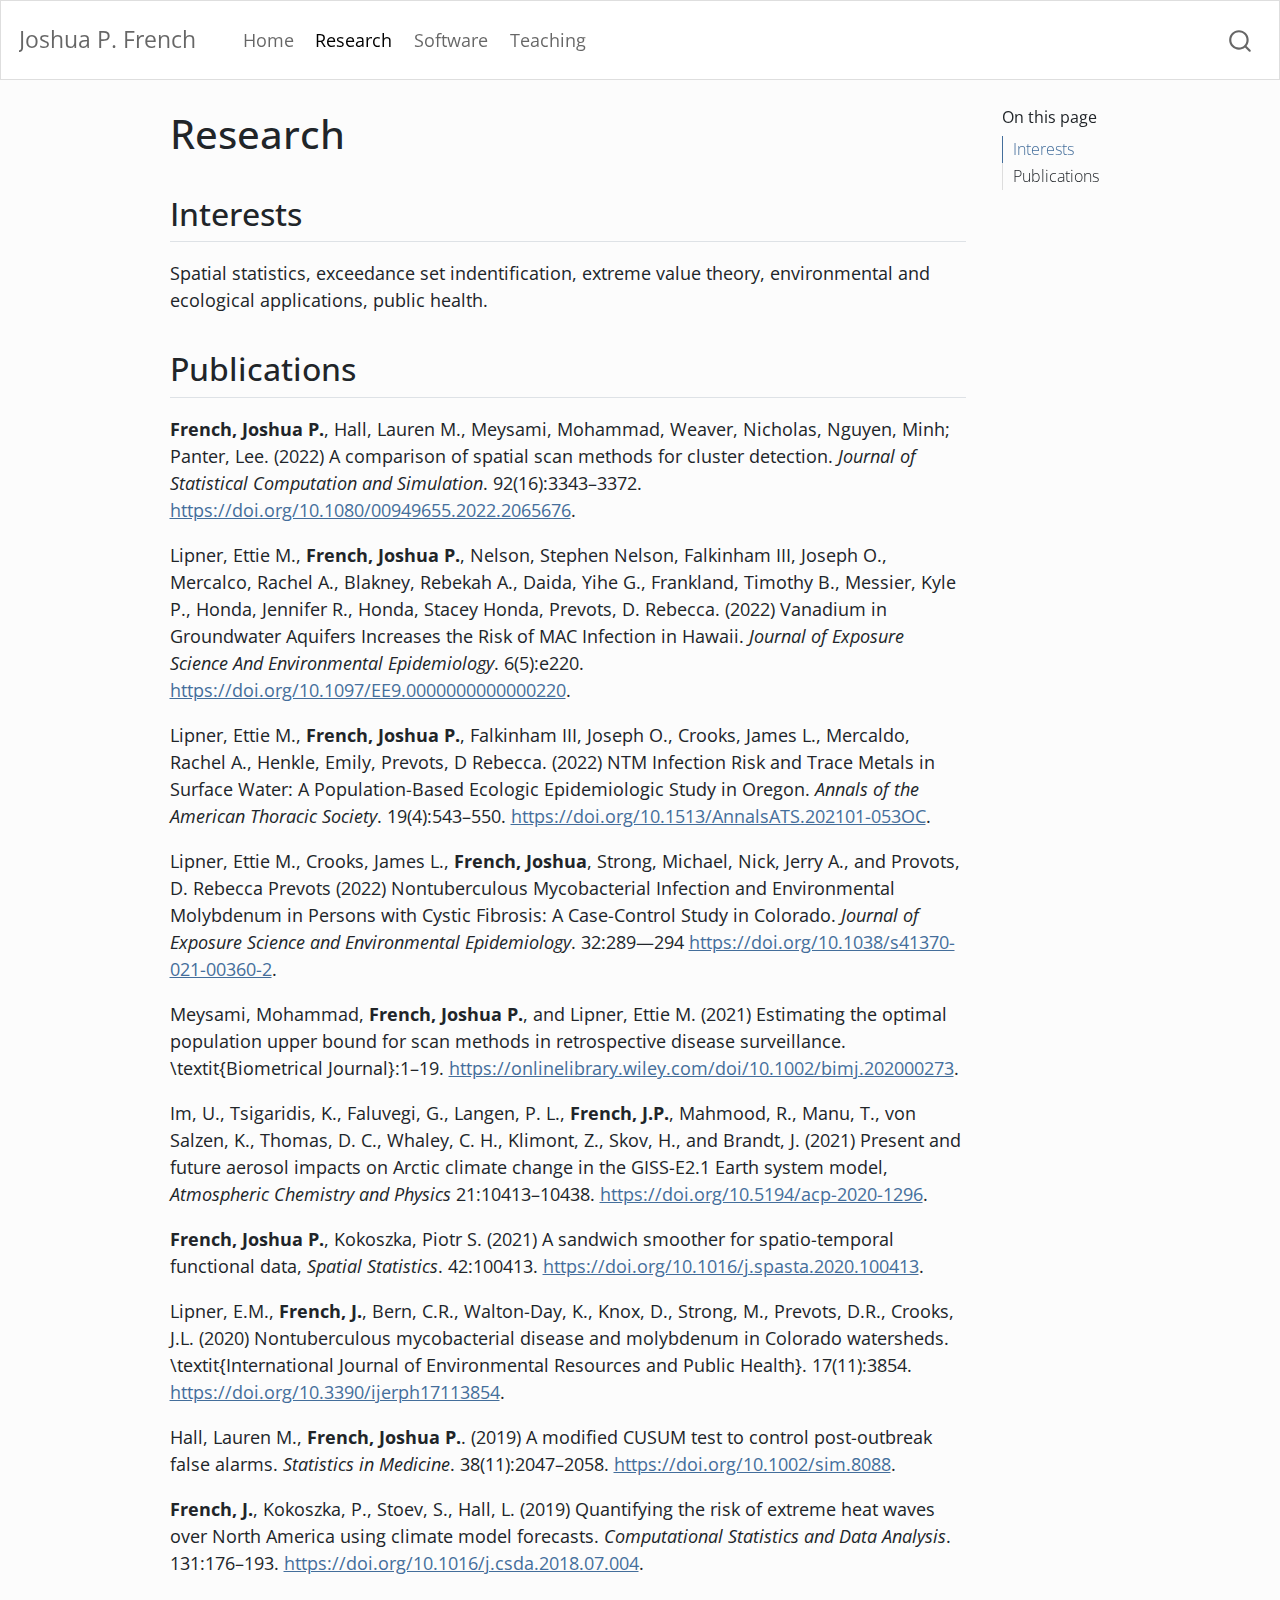
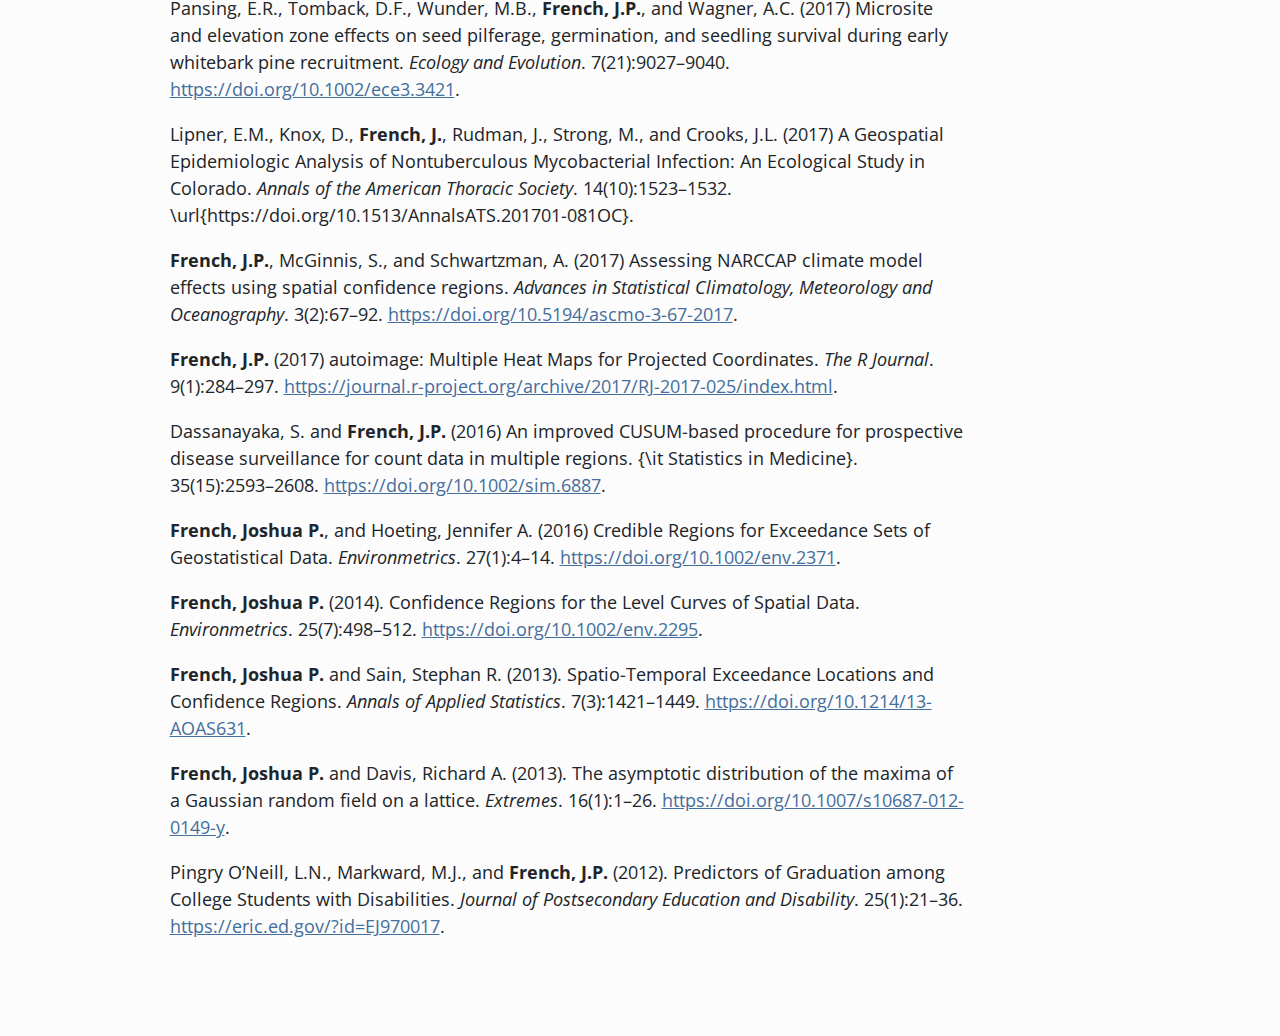
==== docs/research.html @ 57fa852e "Initial commit" ====
<!DOCTYPE html>
<html xmlns="http://www.w3.org/1999/xhtml" lang="en" xml:lang="en"><head>

<meta charset="utf-8">
<meta name="generator" content="quarto-1.1.189">

<meta name="viewport" content="width=device-width, initial-scale=1.0, user-scalable=yes">


<title>Joshua P. French - Research</title>
<style>
code{white-space: pre-wrap;}
span.smallcaps{font-variant: small-caps;}
div.columns{display: flex; gap: min(4vw, 1.5em);}
div.column{flex: auto; overflow-x: auto;}
div.hanging-indent{margin-left: 1.5em; text-indent: -1.5em;}
ul.task-list{list-style: none;}
ul.task-list li input[type="checkbox"] {
  width: 0.8em;
  margin: 0 0.8em 0.2em -1.6em;
  vertical-align: middle;
}
</style>


<script src="site_libs/quarto-nav/quarto-nav.js"></script>
<script src="site_libs/quarto-nav/headroom.min.js"></script>
<script src="site_libs/clipboard/clipboard.min.js"></script>
<script src="site_libs/quarto-search/autocomplete.umd.js"></script>
<script src="site_libs/quarto-search/fuse.min.js"></script>
<script src="site_libs/quarto-search/quarto-search.js"></script>
<meta name="quarto:offset" content="./">
<script src="site_libs/quarto-html/quarto.js"></script>
<script src="site_libs/quarto-html/popper.min.js"></script>
<script src="site_libs/quarto-html/tippy.umd.min.js"></script>
<script src="site_libs/quarto-html/anchor.min.js"></script>
<link href="site_libs/quarto-html/tippy.css" rel="stylesheet">
<link href="site_libs/quarto-html/quarto-syntax-highlighting.css" rel="stylesheet" id="quarto-text-highlighting-styles">
<script src="site_libs/bootstrap/bootstrap.min.js"></script>
<link href="site_libs/bootstrap/bootstrap-icons.css" rel="stylesheet">
<link href="site_libs/bootstrap/bootstrap.min.css" rel="stylesheet" id="quarto-bootstrap" data-mode="light">
<script id="quarto-search-options" type="application/json">{
  "location": "navbar",
  "copy-button": false,
  "collapse-after": 3,
  "panel-placement": "end",
  "type": "overlay",
  "limit": 20,
  "language": {
    "search-no-results-text": "No results",
    "search-matching-documents-text": "matching documents",
    "search-copy-link-title": "Copy link to search",
    "search-hide-matches-text": "Hide additional matches",
    "search-more-match-text": "more match in this document",
    "search-more-matches-text": "more matches in this document",
    "search-clear-button-title": "Clear",
    "search-detached-cancel-button-title": "Cancel",
    "search-submit-button-title": "Submit"
  }
}</script>


<link rel="stylesheet" href="styles.css">
</head>

<body class="nav-fixed">

<div id="quarto-search-results"></div>
  <header id="quarto-header" class="headroom fixed-top">
    <nav class="navbar navbar-expand-lg navbar-dark ">
      <div class="navbar-container container-fluid">
      <div class="navbar-brand-container">
    <a class="navbar-brand" href="./index.html">
    <span class="navbar-title">Joshua P. French</span>
    </a>
  </div>
          <button class="navbar-toggler" type="button" data-bs-toggle="collapse" data-bs-target="#navbarCollapse" aria-controls="navbarCollapse" aria-expanded="false" aria-label="Toggle navigation" onclick="if (window.quartoToggleHeadroom) { window.quartoToggleHeadroom(); }">
  <span class="navbar-toggler-icon"></span>
</button>
          <div class="collapse navbar-collapse" id="navbarCollapse">
            <ul class="navbar-nav navbar-nav-scroll me-auto">
  <li class="nav-item">
    <a class="nav-link" href="./index.html">Home</a>
  </li>  
  <li class="nav-item">
    <a class="nav-link active" href="./research.html" aria-current="page">Research</a>
  </li>  
  <li class="nav-item">
    <a class="nav-link" href="./software.html">Software</a>
  </li>  
  <li class="nav-item">
    <a class="nav-link" href="./teaching.html">Teaching</a>
  </li>  
</ul>
              <div id="quarto-search" class="" title="Search"></div>
          </div> <!-- /navcollapse -->
      </div> <!-- /container-fluid -->
    </nav>
</header>
<!-- content -->
<div id="quarto-content" class="quarto-container page-columns page-rows-contents page-layout-article page-navbar">
<!-- sidebar -->
<!-- margin-sidebar -->
    <div id="quarto-margin-sidebar" class="sidebar margin-sidebar">
        <nav id="TOC" role="doc-toc" class="toc-active">
    <h2 id="toc-title">On this page</h2>
   
  <ul>
  <li><a href="#interests" id="toc-interests" class="nav-link active" data-scroll-target="#interests">Interests</a></li>
  <li><a href="#publications" id="toc-publications" class="nav-link" data-scroll-target="#publications">Publications</a></li>
  </ul>
</nav>
    </div>
<!-- main -->
<main class="content" id="quarto-document-content">

<header id="title-block-header" class="quarto-title-block default">
<div class="quarto-title">
<h1 class="title">Research</h1>
</div>



<div class="quarto-title-meta">

    
    
  </div>
  

</header>

<section id="interests" class="level2">
<h2 class="anchored" data-anchor-id="interests">Interests</h2>
<p>Spatial statistics, exceedance set indentification, extreme value theory, environmental and ecological applications, public health.</p>
</section>
<section id="publications" class="level2">
<h2 class="anchored" data-anchor-id="publications">Publications</h2>
<p><strong>French, Joshua P.</strong>, Hall, Lauren M., Meysami, Mohammad, Weaver, Nicholas, Nguyen, Minh; Panter, Lee. (2022) A comparison of spatial scan methods for cluster detection. <em>Journal of Statistical Computation and Simulation</em>. 92(16):3343–3372. <a href="https://doi.org/10.1080/00949655.2022.2065676">https://doi.org/10.1080/00949655.2022.2065676</a>.</p>
<p>Lipner, Ettie M., <strong>French, Joshua P.</strong>, Nelson, Stephen Nelson, Falkinham III, Joseph O., Mercalco, Rachel A., Blakney, Rebekah A., Daida, Yihe G., Frankland, Timothy B., Messier, Kyle P., Honda, Jennifer R., Honda, Stacey Honda, Prevots, D. Rebecca. (2022) Vanadium in Groundwater Aquifers Increases the Risk of MAC Infection in Hawaii. <em>Journal of Exposure Science And Environmental Epidemiology</em>. 6(5):e220. <a href="https://doi.org/10.1097/EE9.0000000000000220">https://doi.org/10.1097/EE9.0000000000000220</a>.</p>
<p>Lipner, Ettie M., <strong>French, Joshua P.</strong>, Falkinham III, Joseph O., Crooks, James L., Mercaldo, Rachel A., Henkle, Emily, Prevots, D Rebecca. (2022) NTM Infection Risk and Trace Metals in Surface Water: A Population-Based Ecologic Epidemiologic Study in Oregon. <em>Annals of the American Thoracic Society</em>. 19(4):543–550. <a href="https://doi.org/10.1513/AnnalsATS.202101-053OC">https://doi.org/10.1513/AnnalsATS.202101-053OC</a>.</p>
<p>Lipner, Ettie M., Crooks, James L., <strong>French, Joshua</strong>, Strong, Michael, Nick, Jerry A., and Provots, D. Rebecca Prevots (2022) Nontuberculous Mycobacterial Infection and Environmental Molybdenum in Persons with Cystic Fibrosis: A Case-Control Study in Colorado. <em>Journal of Exposure Science and Environmental Epidemiology</em>. 32:289—294 <a href="https://doi.org/10.1038/s41370-021-00360-2">https://doi.org/10.1038/s41370-021-00360-2</a>.</p>
<p>Meysami, Mohammad, <strong>French, Joshua P.</strong>, and Lipner, Ettie M. (2021) Estimating the optimal population upper bound for scan methods in retrospective disease surveillance. \textit{Biometrical Journal}:1–19. <a href="https://onlinelibrary.wiley.com/doi/10.1002/bimj.202000273">https://onlinelibrary.wiley.com/doi/10.1002/bimj.202000273</a>.</p>
<p>Im, U., Tsigaridis, K., Faluvegi, G., Langen, P. L., <strong>French, J.P.</strong>, Mahmood, R., Manu, T., von Salzen, K., Thomas, D. C., Whaley, C. H., Klimont, Z., Skov, H., and Brandt, J. (2021) Present and future aerosol impacts on Arctic climate change in the GISS-E2.1 Earth system model, <em>Atmospheric Chemistry and Physics</em> 21:10413–10438. <a href="https://doi.org/10.5194/acp-2020-1296">https://doi.org/10.5194/acp-2020-1296</a>.</p>
<p><strong>French, Joshua P.</strong>, Kokoszka, Piotr S. (2021) A sandwich smoother for spatio-temporal functional data, <em>Spatial Statistics</em>. 42:100413. <a href="https://doi.org/10.1016/j.spasta.2020.100413">https://doi.org/10.1016/j.spasta.2020.100413</a>.</p>
<p>Lipner, E.M., <strong>French, J.</strong>, Bern, C.R., Walton-Day, K., Knox, D., Strong, M., Prevots, D.R., Crooks, J.L. (2020) Nontuberculous mycobacterial disease and molybdenum in Colorado watersheds. \textit{International Journal of Environmental Resources and Public Health}. 17(11):3854. <a href="https://doi.org/10.3390/ijerph17113854">https://doi.org/10.3390/ijerph17113854</a>.</p>
<p>Hall, Lauren M., <strong>French, Joshua P.</strong>. (2019) A modified CUSUM test to control post-outbreak false alarms. <em>Statistics in Medicine</em>. 38(11):2047–2058. <a href="https://doi.org/10.1002/sim.8088">https://doi.org/10.1002/sim.8088</a>.</p>
<p><strong>French, J.</strong>, Kokoszka, P., Stoev, S., Hall, L. (2019) Quantifying the risk of extreme heat waves over North America using climate model forecasts. <em>Computational Statistics and Data Analysis</em>. 131:176–193. <a href="https://doi.org/10.1016/j.csda.2018.07.004">https://doi.org/10.1016/j.csda.2018.07.004</a>.</p>
<p>Pansing, E.R., Tomback, D.F., Wunder, M.B., <strong>French, J.P.</strong>, and Wagner, A.C. (2017) Microsite and elevation zone effects on seed pilferage, germination, and seedling survival during early whitebark pine recruitment. <em>Ecology and Evolution</em>. 7(21):9027–9040. <a href="https://doi.org/10.1002/ece3.3421">https://doi.org/10.1002/ece3.3421</a>.</p>
<p>Lipner, E.M., Knox, D., <strong>French, J.</strong>, Rudman, J., Strong, M., and Crooks, J.L. (2017) A Geospatial Epidemiologic Analysis of Nontuberculous Mycobacterial Infection: An Ecological Study in Colorado. <em>Annals of the American Thoracic Society</em>. 14(10):1523–1532. \url{https://doi.org/10.1513/AnnalsATS.201701-081OC}.</p>
<p><strong>French, J.P.</strong>, McGinnis, S., and Schwartzman, A. (2017) Assessing NARCCAP climate model effects using spatial confidence regions. <em>Advances in Statistical Climatology, Meteorology and Oceanography</em>. 3(2):67–92. <a href="https://doi.org/10.5194/ascmo-3-67-2017">https://doi.org/10.5194/ascmo-3-67-2017</a>.</p>
<p><strong>French, J.P.</strong> (2017) autoimage: Multiple Heat Maps for Projected Coordinates. <em>The R Journal</em>. 9(1):284–297. <a href="https://journal.r-project.org/archive/2017/RJ-2017-025/index.html">https://journal.r-project.org/archive/2017/RJ-2017-025/index.html</a>.</p>
<p>Dassanayaka, S. and <strong>French, J.P.</strong> (2016) An improved CUSUM-based procedure for prospective disease surveillance for count data in multiple regions. {\it Statistics in Medicine}. 35(15):2593–2608. <a href="https://doi.org/10.1002/sim.6887">https://doi.org/10.1002/sim.6887</a>.</p>
<p><strong>French, Joshua P.</strong>, and Hoeting, Jennifer A. (2016) Credible Regions for Exceedance Sets of Geostatistical Data. <em>Environmetrics</em>. 27(1):4–14. <a href="https://doi.org/10.1002/env.2371">https://doi.org/10.1002/env.2371</a>.</p>
<p><strong>French, Joshua P.</strong> (2014). Confidence Regions for the Level Curves of Spatial Data. <em>Environmetrics</em>. 25(7):498–512. <a href="https://doi.org/10.1002/env.2295">https://doi.org/10.1002/env.2295</a>.</p>
<p><strong>French, Joshua P.</strong> and Sain, Stephan R. (2013). Spatio-Temporal Exceedance Locations and Confidence Regions. <em>Annals of Applied Statistics</em>. 7(3):1421–1449. <a href="https://doi.org/10.1214/13-AOAS631">https://doi.org/10.1214/13-AOAS631</a>.</p>
<p><strong>French, Joshua P.</strong> and Davis, Richard A. (2013). The asymptotic distribution of the maxima of a Gaussian random field on a lattice. <em>Extremes</em>. 16(1):1–26. <a href="https://doi.org/10.1007/s10687-012-0149-y">https://doi.org/10.1007/s10687-012-0149-y</a>.</p>
<p>Pingry O’Neill, L.N., Markward, M.J., and <strong>French, J.P.</strong> (2012). Predictors of Graduation among College Students with Disabilities. <em>Journal of Postsecondary Education and Disability</em>. 25(1):21–36. <a href="https://eric.ed.gov/?id=EJ970017">https://eric.ed.gov/?id=EJ970017</a>.</p>


</section>

</main> <!-- /main -->
<script id="quarto-html-after-body" type="application/javascript">
window.document.addEventListener("DOMContentLoaded", function (event) {
  const toggleBodyColorMode = (bsSheetEl) => {
    const mode = bsSheetEl.getAttribute("data-mode");
    const bodyEl = window.document.querySelector("body");
    if (mode === "dark") {
      bodyEl.classList.add("quarto-dark");
      bodyEl.classList.remove("quarto-light");
    } else {
      bodyEl.classList.add("quarto-light");
      bodyEl.classList.remove("quarto-dark");
    }
  }
  const toggleBodyColorPrimary = () => {
    const bsSheetEl = window.document.querySelector("link#quarto-bootstrap");
    if (bsSheetEl) {
      toggleBodyColorMode(bsSheetEl);
    }
  }
  toggleBodyColorPrimary();  
  const icon = "";
  const anchorJS = new window.AnchorJS();
  anchorJS.options = {
    placement: 'right',
    icon: icon
  };
  anchorJS.add('.anchored');
  const clipboard = new window.ClipboardJS('.code-copy-button', {
    target: function(trigger) {
      return trigger.previousElementSibling;
    }
  });
  clipboard.on('success', function(e) {
    // button target
    const button = e.trigger;
    // don't keep focus
    button.blur();
    // flash "checked"
    button.classList.add('code-copy-button-checked');
    var currentTitle = button.getAttribute("title");
    button.setAttribute("title", "Copied!");
    setTimeout(function() {
      button.setAttribute("title", currentTitle);
      button.classList.remove('code-copy-button-checked');
    }, 1000);
    // clear code selection
    e.clearSelection();
  });
  function tippyHover(el, contentFn) {
    const config = {
      allowHTML: true,
      content: contentFn,
      maxWidth: 500,
      delay: 100,
      arrow: false,
      appendTo: function(el) {
          return el.parentElement;
      },
      interactive: true,
      interactiveBorder: 10,
      theme: 'quarto',
      placement: 'bottom-start'
    };
    window.tippy(el, config); 
  }
  const noterefs = window.document.querySelectorAll('a[role="doc-noteref"]');
  for (var i=0; i<noterefs.length; i++) {
    const ref = noterefs[i];
    tippyHover(ref, function() {
      // use id or data attribute instead here
      let href = ref.getAttribute('data-footnote-href') || ref.getAttribute('href');
      try { href = new URL(href).hash; } catch {}
      const id = href.replace(/^#\/?/, "");
      const note = window.document.getElementById(id);
      return note.innerHTML;
    });
  }
  var bibliorefs = window.document.querySelectorAll('a[role="doc-biblioref"]');
  for (var i=0; i<bibliorefs.length; i++) {
    const ref = bibliorefs[i];
    const cites = ref.parentNode.getAttribute('data-cites').split(' ');
    tippyHover(ref, function() {
      var popup = window.document.createElement('div');
      cites.forEach(function(cite) {
        var citeDiv = window.document.createElement('div');
        citeDiv.classList.add('hanging-indent');
        citeDiv.classList.add('csl-entry');
        var biblioDiv = window.document.getElementById('ref-' + cite);
        if (biblioDiv) {
          citeDiv.innerHTML = biblioDiv.innerHTML;
        }
        popup.appendChild(citeDiv);
      });
      return popup.innerHTML;
    });
  }
});
</script>
</div> <!-- /content -->



</body></html>
---- docs/site_libs/quarto-html/tippy.css ----
.tippy-box[data-animation=fade][data-state=hidden]{opacity:0}[data-tippy-root]{max-width:calc(100vw - 10px)}.tippy-box{position:relative;background-color:#333;color:#fff;border-radius:4px;font-size:14px;line-height:1.4;white-space:normal;outline:0;transition-property:transform,visibility,opacity}.tippy-box[data-placement^=top]>.tippy-arrow{bottom:0}.tippy-box[data-placement^=top]>.tippy-arrow:before{bottom:-7px;left:0;border-width:8px 8px 0;border-top-color:initial;transform-origin:center top}.tippy-box[data-placement^=bottom]>.tippy-arrow{top:0}.tippy-box[data-placement^=bottom]>.tippy-arrow:before{top:-7px;left:0;border-width:0 8px 8px;border-bottom-color:initial;transform-origin:center bottom}.tippy-box[data-placement^=left]>.tippy-arrow{right:0}.tippy-box[data-placement^=left]>.tippy-arrow:before{border-width:8px 0 8px 8px;border-left-color:initial;right:-7px;transform-origin:center left}.tippy-box[data-placement^=right]>.tippy-arrow{left:0}.tippy-box[data-placement^=right]>.tippy-arrow:before{left:-7px;border-width:8px 8px 8px 0;border-right-color:initial;transform-origin:center right}.tippy-box[data-inertia][data-state=visible]{transition-timing-function:cubic-bezier(.54,1.5,.38,1.11)}.tippy-arrow{width:16px;height:16px;color:#333}.tippy-arrow:before{content:"";position:absolute;border-color:transparent;border-style:solid}.tippy-content{position:relative;padding:5px 9px;z-index:1}
---- docs/site_libs/quarto-html/quarto-syntax-highlighting.css ----
/* quarto syntax highlight colors */
:root {
  --quarto-hl-ot-color: #003B4F;
  --quarto-hl-at-color: #657422;
  --quarto-hl-ss-color: #20794D;
  --quarto-hl-an-color: #5E5E5E;
  --quarto-hl-fu-color: #4758AB;
  --quarto-hl-st-color: #20794D;
  --quarto-hl-cf-color: #003B4F;
  --quarto-hl-op-color: #5E5E5E;
  --quarto-hl-er-color: #AD0000;
  --quarto-hl-bn-color: #AD0000;
  --quarto-hl-al-color: #AD0000;
  --quarto-hl-va-color: #111111;
  --quarto-hl-bu-color: inherit;
  --quarto-hl-ex-color: inherit;
  --quarto-hl-pp-color: #AD0000;
  --quarto-hl-in-color: #5E5E5E;
  --quarto-hl-vs-color: #20794D;
  --quarto-hl-wa-color: #5E5E5E;
  --quarto-hl-do-color: #5E5E5E;
  --quarto-hl-im-color: #00769E;
  --quarto-hl-ch-color: #20794D;
  --quarto-hl-dt-color: #AD0000;
  --quarto-hl-fl-color: #AD0000;
  --quarto-hl-co-color: #5E5E5E;
  --quarto-hl-cv-color: #5E5E5E;
  --quarto-hl-cn-color: #8f5902;
  --quarto-hl-sc-color: #5E5E5E;
  --quarto-hl-dv-color: #AD0000;
  --quarto-hl-kw-color: #003B4F;
}

/* other quarto variables */
:root {
  --quarto-font-monospace: SFMono-Regular, Menlo, Monaco, Consolas, "Liberation Mono", "Courier New", monospace;
}

pre > code.sourceCode > span {
  color: #003B4F;
}

code span {
  color: #003B4F;
}

code.sourceCode > span {
  color: #003B4F;
}

div.sourceCode,
div.sourceCode pre.sourceCode {
  color: #003B4F;
}

code span.ot {
  color: #003B4F;
}

code span.at {
  color: #657422;
}

code span.ss {
  color: #20794D;
}

code span.an {
  color: #5E5E5E;
}

code span.fu {
  color: #4758AB;
}

code span.st {
  color: #20794D;
}

code span.cf {
  color: #003B4F;
}

code span.op {
  color: #5E5E5E;
}

code span.er {
  color: #AD0000;
}

code span.bn {
  color: #AD0000;
}

code span.al {
  color: #AD0000;
}

code span.va {
  color: #111111;
}

code span.pp {
  color: #AD0000;
}

code span.in {
  color: #5E5E5E;
}

code span.vs {
  color: #20794D;
}

code span.wa {
  color: #5E5E5E;
  font-style: italic;
}

code span.do {
  color: #5E5E5E;
  font-style: italic;
}

code span.im {
  color: #00769E;
}

code span.ch {
  color: #20794D;
}

code span.dt {
  color: #AD0000;
}

code span.fl {
  color: #AD0000;
}

code span.co {
  color: #5E5E5E;
}

code span.cv {
  color: #5E5E5E;
  font-style: italic;
}

code span.cn {
  color: #8f5902;
}

code span.sc {
  color: #5E5E5E;
}

code span.dv {
  color: #AD0000;
}

code span.kw {
  color: #003B4F;
}

.prevent-inlining {
  content: "</";
}

/*# sourceMappingURL=debc5d5d77c3f9108843748ff7464032.css.map */
---- docs/styles.css ----
/* css styles */
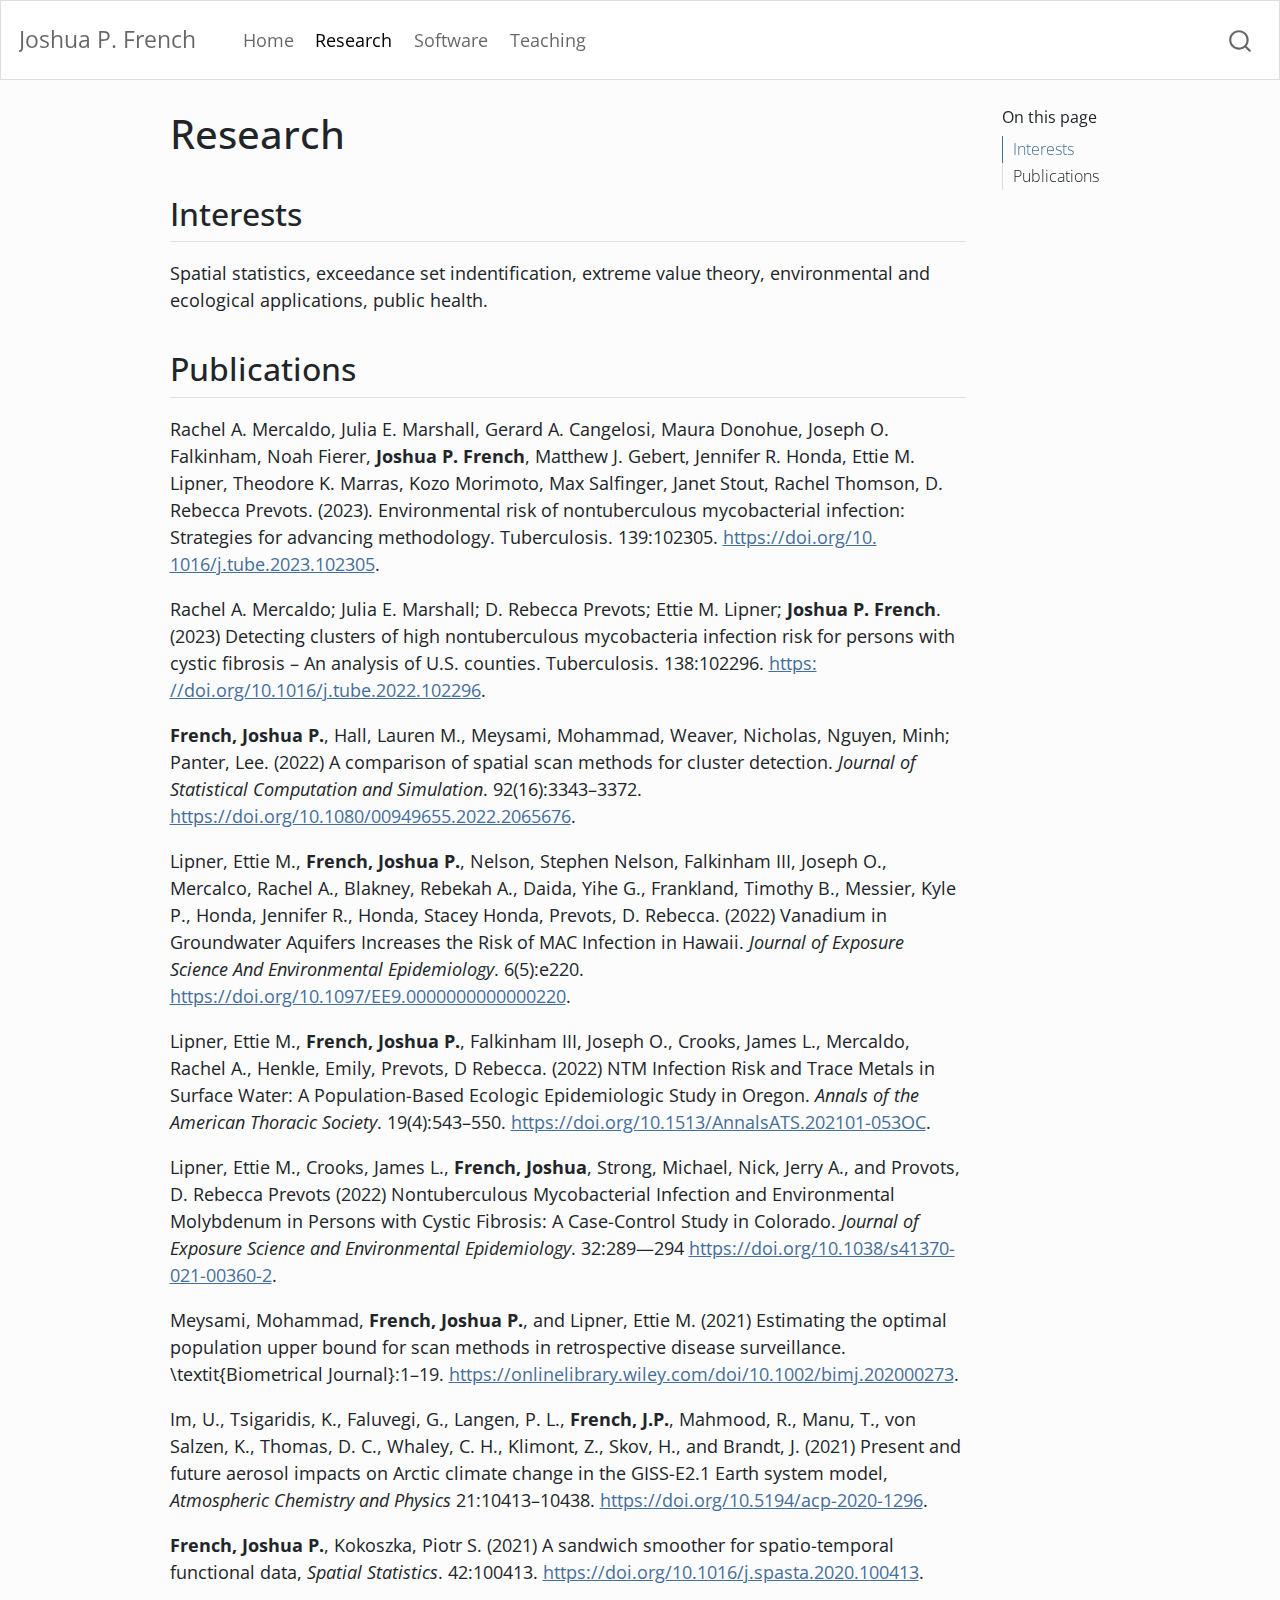
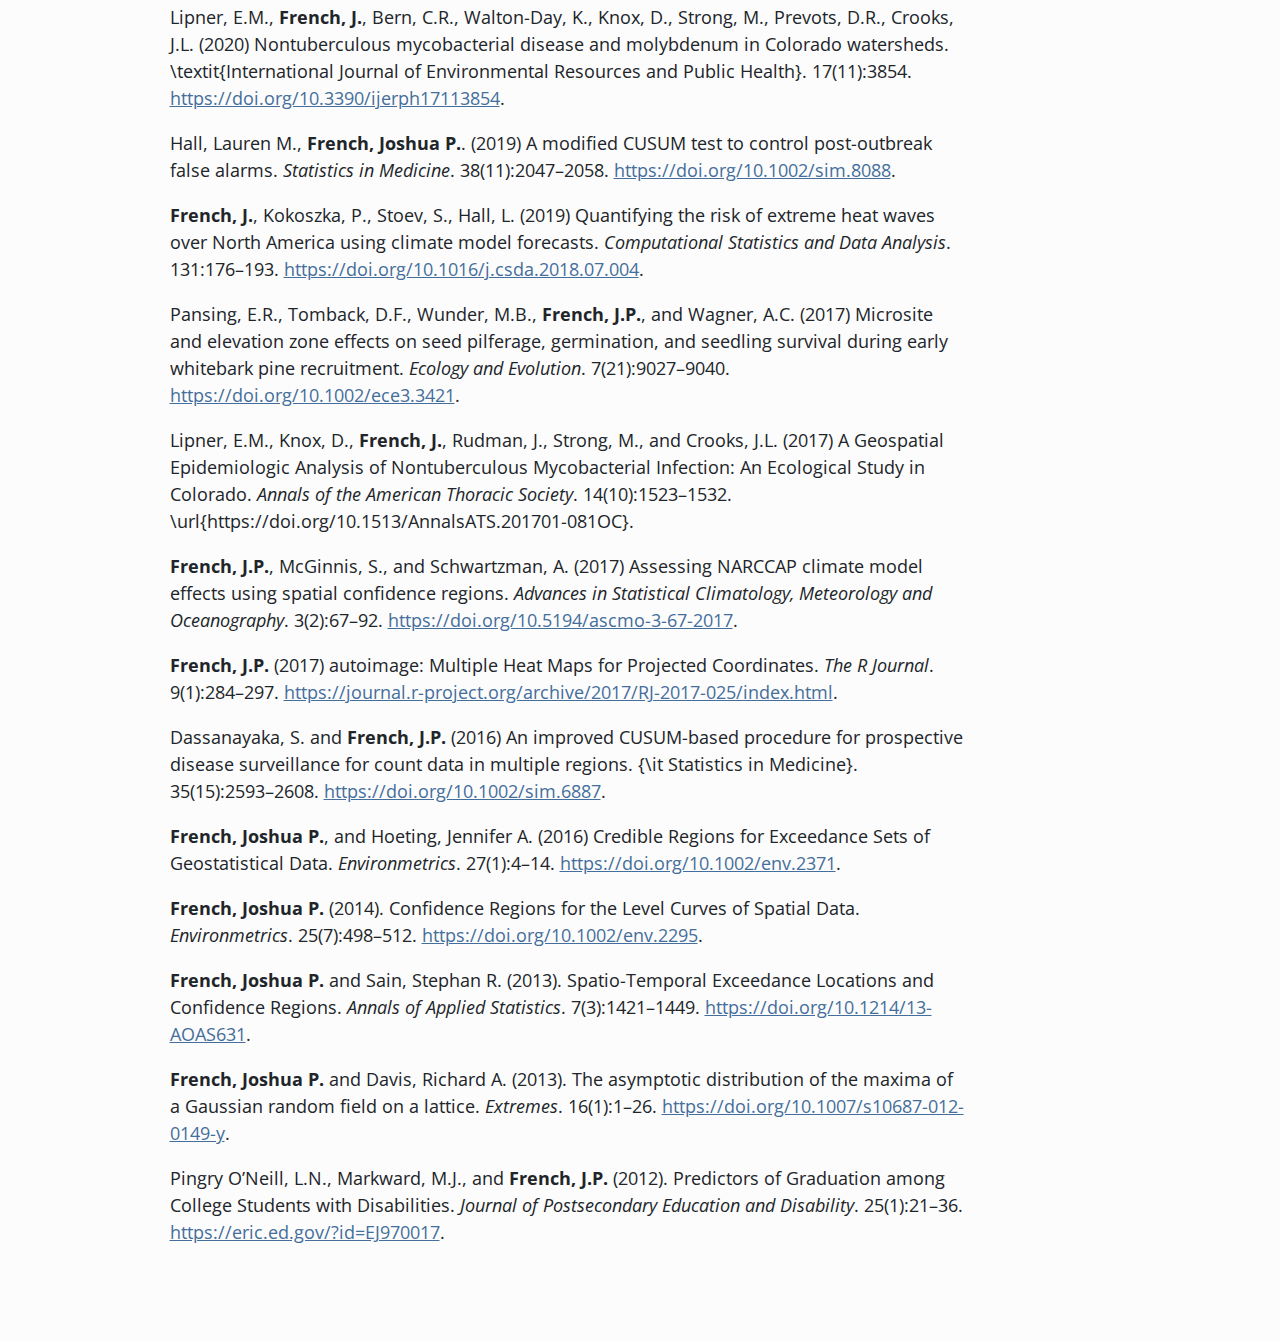
==== commit 3242727e: "Update website." ====
--- a/docs/research.html
+++ b/docs/research.html
@@ -2,7 +2,7 @@
 <html xmlns="http://www.w3.org/1999/xhtml" lang="en" xml:lang="en"><head>
 
 <meta charset="utf-8">
-<meta name="generator" content="quarto-1.1.189">
+<meta name="generator" content="quarto-1.2.269">
 
 <meta name="viewport" content="width=device-width, initial-scale=1.0, user-scalable=yes">
 
@@ -80,16 +80,20 @@
           <div class="collapse navbar-collapse" id="navbarCollapse">
             <ul class="navbar-nav navbar-nav-scroll me-auto">
   <li class="nav-item">
-    <a class="nav-link" href="./index.html">Home</a>
+    <a class="nav-link" href="./index.html">
+ <span class="menu-text">Home</span></a>
   </li>  
   <li class="nav-item">
-    <a class="nav-link active" href="./research.html" aria-current="page">Research</a>
+    <a class="nav-link active" href="./research.html" aria-current="page">
+ <span class="menu-text">Research</span></a>
   </li>  
   <li class="nav-item">
-    <a class="nav-link" href="./software.html">Software</a>
+    <a class="nav-link" href="./software.html">
+ <span class="menu-text">Software</span></a>
   </li>  
   <li class="nav-item">
-    <a class="nav-link" href="./teaching.html">Teaching</a>
+    <a class="nav-link" href="./teaching.html">
+ <span class="menu-text">Teaching</span></a>
   </li>  
 </ul>
               <div id="quarto-search" class="" title="Search"></div>
@@ -124,6 +128,7 @@
 <div class="quarto-title-meta">
 
     
+  
     
   </div>
   
@@ -136,6 +141,8 @@
 </section>
 <section id="publications" class="level2">
 <h2 class="anchored" data-anchor-id="publications">Publications</h2>
+<p>Rachel A. Mercaldo, Julia E. Marshall, Gerard A. Cangelosi, Maura Donohue, Joseph O. Falkinham, Noah Fierer, <strong>Joshua P. French</strong>, Matthew J. Gebert, Jennifer R. Honda, Ettie M. Lipner, Theodore K. Marras, Kozo Morimoto, Max Salfinger, Janet Stout, Rachel Thomson, D. Rebecca Prevots. (2023). Environmental risk of nontuberculous mycobacterial infection: Strategies for advancing methodology. Tuberculosis. 139:102305. <a href="https://doi.org/10.%201016/j.tube.2023.102305">https://doi.org/10. 1016/j.tube.2023.102305</a>.</p>
+<p>Rachel A. Mercaldo; Julia E. Marshall; D. Rebecca Prevots; Ettie M. Lipner; <strong>Joshua P. French</strong>. (2023) Detecting clusters of high nontuberculous mycobacteria infection risk for persons with cystic fibrosis – An analysis of U.S. counties. Tuberculosis. 138:102296. <a href="https:%20//doi.org/10.1016/j.tube.2022.102296">https: //doi.org/10.1016/j.tube.2022.102296</a>.</p>
 <p><strong>French, Joshua P.</strong>, Hall, Lauren M., Meysami, Mohammad, Weaver, Nicholas, Nguyen, Minh; Panter, Lee. (2022) A comparison of spatial scan methods for cluster detection. <em>Journal of Statistical Computation and Simulation</em>. 92(16):3343–3372. <a href="https://doi.org/10.1080/00949655.2022.2065676">https://doi.org/10.1080/00949655.2022.2065676</a>.</p>
 <p>Lipner, Ettie M., <strong>French, Joshua P.</strong>, Nelson, Stephen Nelson, Falkinham III, Joseph O., Mercalco, Rachel A., Blakney, Rebekah A., Daida, Yihe G., Frankland, Timothy B., Messier, Kyle P., Honda, Jennifer R., Honda, Stacey Honda, Prevots, D. Rebecca. (2022) Vanadium in Groundwater Aquifers Increases the Risk of MAC Infection in Hawaii. <em>Journal of Exposure Science And Environmental Epidemiology</em>. 6(5):e220. <a href="https://doi.org/10.1097/EE9.0000000000000220">https://doi.org/10.1097/EE9.0000000000000220</a>.</p>
 <p>Lipner, Ettie M., <strong>French, Joshua P.</strong>, Falkinham III, Joseph O., Crooks, James L., Mercaldo, Rachel A., Henkle, Emily, Prevots, D Rebecca. (2022) NTM Infection Risk and Trace Metals in Surface Water: A Population-Based Ecologic Epidemiologic Study in Oregon. <em>Annals of the American Thoracic Society</em>. 19(4):543–550. <a href="https://doi.org/10.1513/AnnalsATS.202101-053OC">https://doi.org/10.1513/AnnalsATS.202101-053OC</a>.</p>
@@ -202,7 +209,24 @@
     button.classList.add('code-copy-button-checked');
     var currentTitle = button.getAttribute("title");
     button.setAttribute("title", "Copied!");
+    let tooltip;
+    if (window.bootstrap) {
+      button.setAttribute("data-bs-toggle", "tooltip");
+      button.setAttribute("data-bs-placement", "left");
+      button.setAttribute("data-bs-title", "Copied!");
+      tooltip = new bootstrap.Tooltip(button, 
+        { trigger: "manual", 
+          customClass: "code-copy-button-tooltip",
+          offset: [0, -8]});
+      tooltip.show();    
+    }
     setTimeout(function() {
+      if (tooltip) {
+        tooltip.hide();
+        button.removeAttribute("data-bs-title");
+        button.removeAttribute("data-bs-toggle");
+        button.removeAttribute("data-bs-placement");
+      }
       button.setAttribute("title", currentTitle);
       button.classList.remove('code-copy-button-checked');
     }, 1000);
@@ -238,24 +262,42 @@
       return note.innerHTML;
     });
   }
+  const findCites = (el) => {
+    const parentEl = el.parentElement;
+    if (parentEl) {
+      const cites = parentEl.dataset.cites;
+      if (cites) {
+        return {
+          el,
+          cites: cites.split(' ')
+        };
+      } else {
+        return findCites(el.parentElement)
+      }
+    } else {
+      return undefined;
+    }
+  };
   var bibliorefs = window.document.querySelectorAll('a[role="doc-biblioref"]');
   for (var i=0; i<bibliorefs.length; i++) {
     const ref = bibliorefs[i];
-    const cites = ref.parentNode.getAttribute('data-cites').split(' ');
-    tippyHover(ref, function() {
-      var popup = window.document.createElement('div');
-      cites.forEach(function(cite) {
-        var citeDiv = window.document.createElement('div');
-        citeDiv.classList.add('hanging-indent');
-        citeDiv.classList.add('csl-entry');
-        var biblioDiv = window.document.getElementById('ref-' + cite);
-        if (biblioDiv) {
-          citeDiv.innerHTML = biblioDiv.innerHTML;
-        }
-        popup.appendChild(citeDiv);
+    const citeInfo = findCites(ref);
+    if (citeInfo) {
+      tippyHover(citeInfo.el, function() {
+        var popup = window.document.createElement('div');
+        citeInfo.cites.forEach(function(cite) {
+          var citeDiv = window.document.createElement('div');
+          citeDiv.classList.add('hanging-indent');
+          citeDiv.classList.add('csl-entry');
+          var biblioDiv = window.document.getElementById('ref-' + cite);
+          if (biblioDiv) {
+            citeDiv.innerHTML = biblioDiv.innerHTML;
+          }
+          popup.appendChild(citeDiv);
+        });
+        return popup.innerHTML;
       });
-      return popup.innerHTML;
-    });
+    }
   }
 });
 </script>
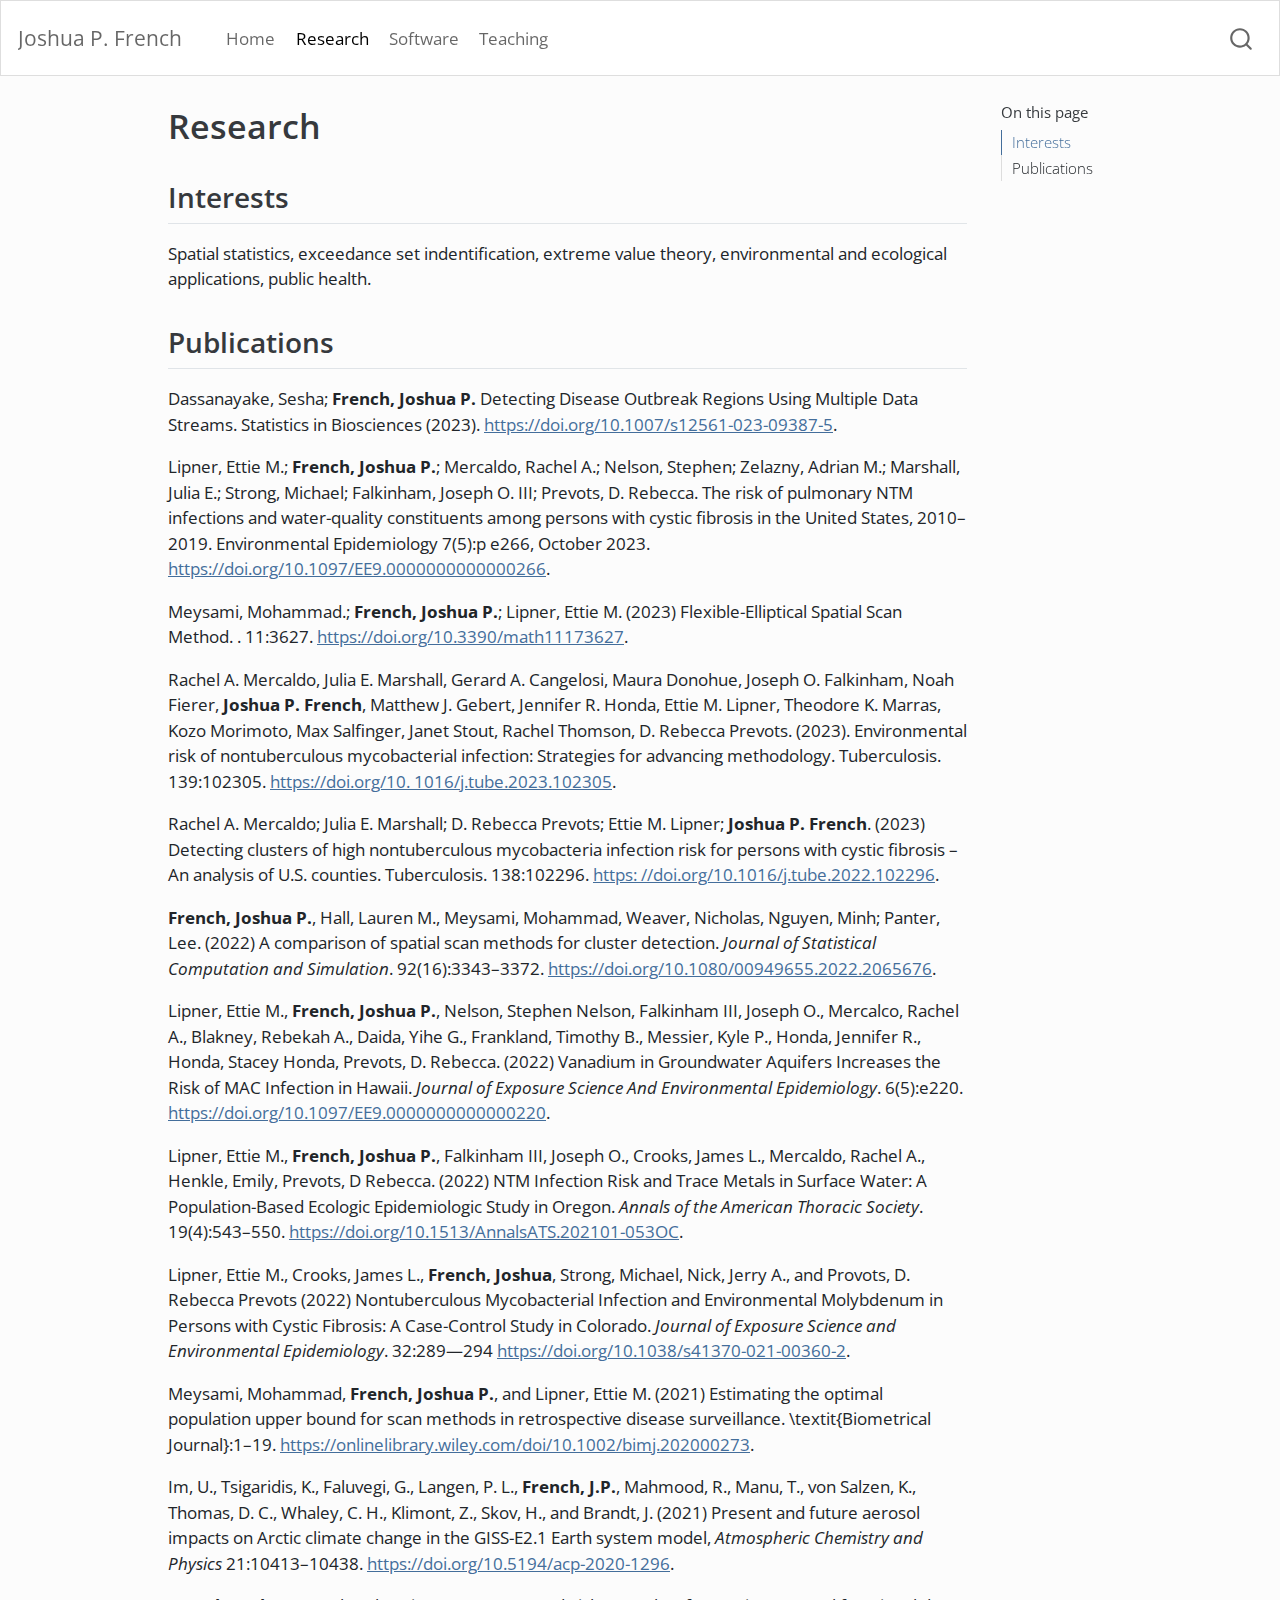
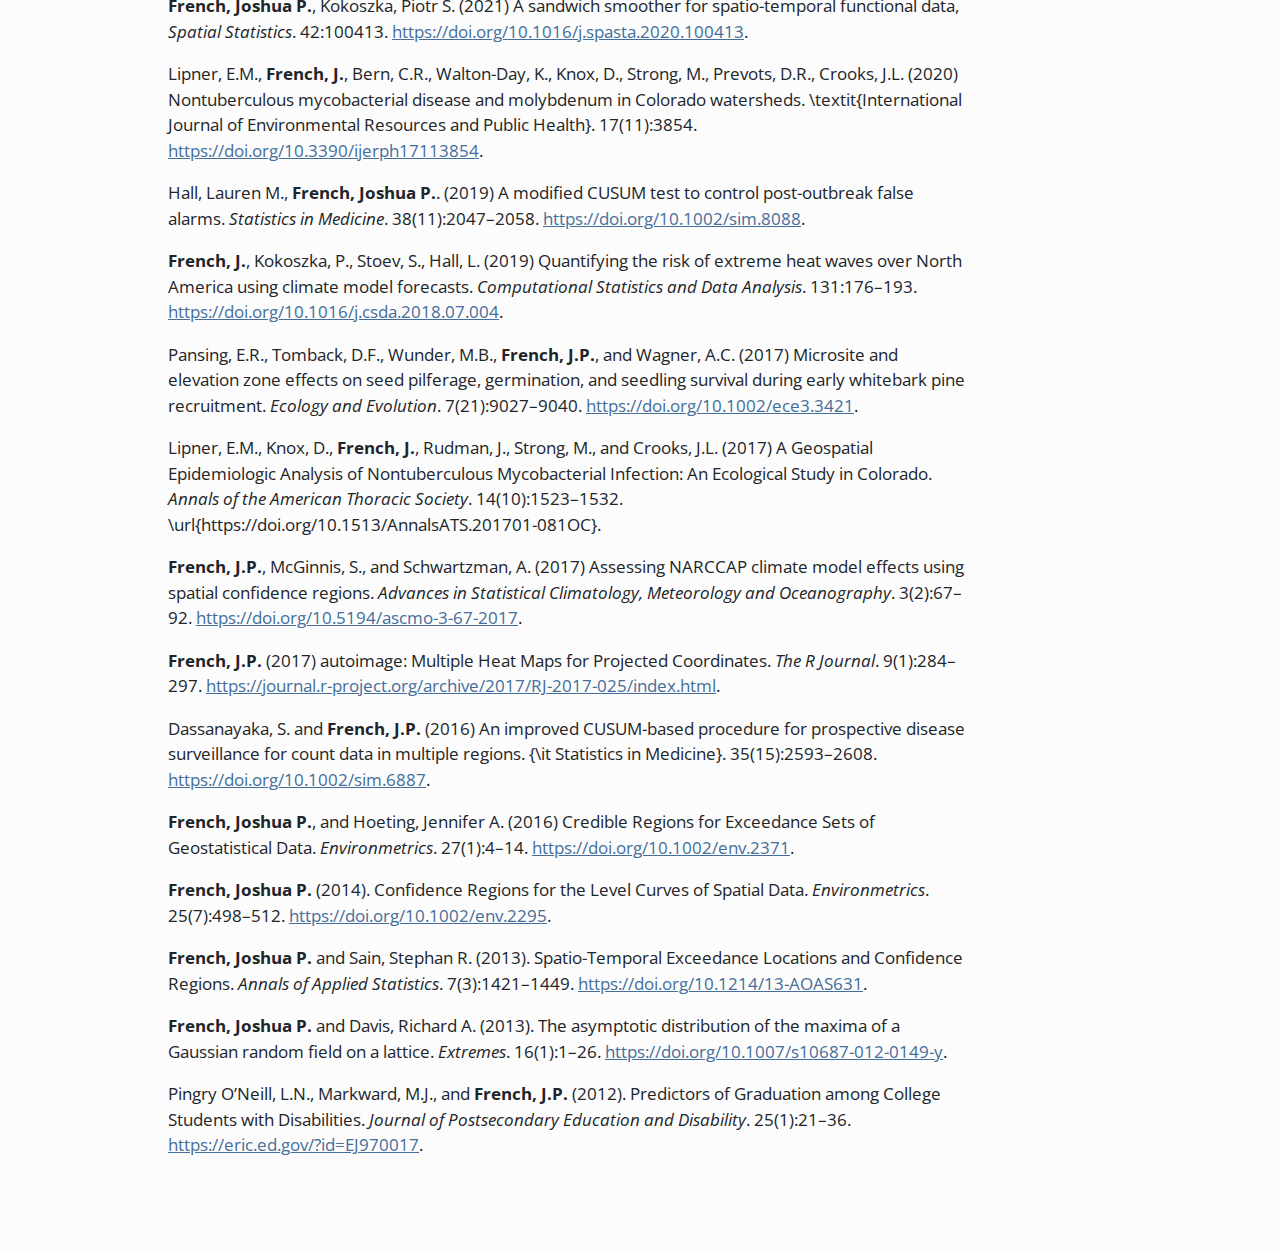
==== commit 56876eac: "Add new pubs and video links." ====
--- a/docs/research.html
+++ b/docs/research.html
@@ -2,7 +2,7 @@
 <html xmlns="http://www.w3.org/1999/xhtml" lang="en" xml:lang="en"><head>
 
 <meta charset="utf-8">
-<meta name="generator" content="quarto-1.2.269">
+<meta name="generator" content="quarto-1.3.361">
 
 <meta name="viewport" content="width=device-width, initial-scale=1.0, user-scalable=yes">
 
@@ -17,7 +17,7 @@
 ul.task-list{list-style: none;}
 ul.task-list li input[type="checkbox"] {
   width: 0.8em;
-  margin: 0 0.8em 0.2em -1.6em;
+  margin: 0 0.8em 0.2em -1em; /* quarto-specific, see https://github.com/quarto-dev/quarto-cli/issues/4556 */ 
   vertical-align: middle;
 }
 </style>
@@ -55,7 +55,8 @@
     "search-more-matches-text": "more matches in this document",
     "search-clear-button-title": "Clear",
     "search-detached-cancel-button-title": "Cancel",
-    "search-submit-button-title": "Submit"
+    "search-submit-button-title": "Submit",
+    "search-label": "Search"
   }
 }</script>
 
@@ -74,29 +75,31 @@
     <span class="navbar-title">Joshua P. French</span>
     </a>
   </div>
+            <div id="quarto-search" class="" title="Search"></div>
           <button class="navbar-toggler" type="button" data-bs-toggle="collapse" data-bs-target="#navbarCollapse" aria-controls="navbarCollapse" aria-expanded="false" aria-label="Toggle navigation" onclick="if (window.quartoToggleHeadroom) { window.quartoToggleHeadroom(); }">
   <span class="navbar-toggler-icon"></span>
 </button>
           <div class="collapse navbar-collapse" id="navbarCollapse">
             <ul class="navbar-nav navbar-nav-scroll me-auto">
   <li class="nav-item">
-    <a class="nav-link" href="./index.html">
+    <a class="nav-link" href="./index.html" rel="" target="">
  <span class="menu-text">Home</span></a>
   </li>  
   <li class="nav-item">
-    <a class="nav-link active" href="./research.html" aria-current="page">
+    <a class="nav-link active" href="./research.html" rel="" target="" aria-current="page">
  <span class="menu-text">Research</span></a>
   </li>  
   <li class="nav-item">
-    <a class="nav-link" href="./software.html">
+    <a class="nav-link" href="./software.html" rel="" target="">
  <span class="menu-text">Software</span></a>
   </li>  
   <li class="nav-item">
-    <a class="nav-link" href="./teaching.html">
+    <a class="nav-link" href="./teaching.html" rel="" target="">
  <span class="menu-text">Teaching</span></a>
   </li>  
 </ul>
-              <div id="quarto-search" class="" title="Search"></div>
+            <div class="quarto-navbar-tools ms-auto">
+</div>
           </div> <!-- /navcollapse -->
       </div> <!-- /container-fluid -->
     </nav>
@@ -141,6 +144,9 @@
 </section>
 <section id="publications" class="level2">
 <h2 class="anchored" data-anchor-id="publications">Publications</h2>
+<p>Dassanayake, Sesha; <strong>French, Joshua P.</strong> Detecting Disease Outbreak Regions Using Multiple Data Streams. Statistics in Biosciences (2023). <a href="https://doi.org/10.1007/s12561-023-09387-5">https://doi.org/10.1007/s12561-023-09387-5</a>.</p>
+<p>Lipner, Ettie M.; <strong>French, Joshua P.</strong>; Mercaldo, Rachel A.; Nelson, Stephen; Zelazny, Adrian M.; Marshall, Julia E.; Strong, Michael; Falkinham, Joseph O. III; Prevots, D. Rebecca. The risk of pulmonary NTM infections and water-quality constituents among persons with cystic fibrosis in the United States, 2010–2019. Environmental Epidemiology 7(5):p e266, October 2023. <a href="https://doi.org/10.1097/EE9.0000000000000266">https://doi.org/10.1097/EE9.0000000000000266</a>.</p>
+<p>Meysami, Mohammad.; <strong>French, Joshua P.</strong>; Lipner, Ettie M. (2023) Flexible-Elliptical Spatial Scan Method. . 11:3627. <a href="https://doi.org/10.3390/math11173627">https://doi.org/10.3390/math11173627</a>.</p>
 <p>Rachel A. Mercaldo, Julia E. Marshall, Gerard A. Cangelosi, Maura Donohue, Joseph O. Falkinham, Noah Fierer, <strong>Joshua P. French</strong>, Matthew J. Gebert, Jennifer R. Honda, Ettie M. Lipner, Theodore K. Marras, Kozo Morimoto, Max Salfinger, Janet Stout, Rachel Thomson, D. Rebecca Prevots. (2023). Environmental risk of nontuberculous mycobacterial infection: Strategies for advancing methodology. Tuberculosis. 139:102305. <a href="https://doi.org/10.%201016/j.tube.2023.102305">https://doi.org/10. 1016/j.tube.2023.102305</a>.</p>
 <p>Rachel A. Mercaldo; Julia E. Marshall; D. Rebecca Prevots; Ettie M. Lipner; <strong>Joshua P. French</strong>. (2023) Detecting clusters of high nontuberculous mycobacteria infection risk for persons with cystic fibrosis – An analysis of U.S. counties. Tuberculosis. 138:102296. <a href="https:%20//doi.org/10.1016/j.tube.2022.102296">https: //doi.org/10.1016/j.tube.2022.102296</a>.</p>
 <p><strong>French, Joshua P.</strong>, Hall, Lauren M., Meysami, Mohammad, Weaver, Nicholas, Nguyen, Minh; Panter, Lee. (2022) A comparison of spatial scan methods for cluster detection. <em>Journal of Statistical Computation and Simulation</em>. 92(16):3343–3372. <a href="https://doi.org/10.1080/00949655.2022.2065676">https://doi.org/10.1080/00949655.2022.2065676</a>.</p>
@@ -195,9 +201,23 @@
     icon: icon
   };
   anchorJS.add('.anchored');
+  const isCodeAnnotation = (el) => {
+    for (const clz of el.classList) {
+      if (clz.startsWith('code-annotation-')) {                     
+        return true;
+      }
+    }
+    return false;
+  }
   const clipboard = new window.ClipboardJS('.code-copy-button', {
-    target: function(trigger) {
-      return trigger.previousElementSibling;
+    text: function(trigger) {
+      const codeEl = trigger.previousElementSibling.cloneNode(true);
+      for (const childEl of codeEl.children) {
+        if (isCodeAnnotation(childEl)) {
+          childEl.remove();
+        }
+      }
+      return codeEl.innerText;
     }
   });
   clipboard.on('success', function(e) {
@@ -262,6 +282,92 @@
       return note.innerHTML;
     });
   }
+      let selectedAnnoteEl;
+      const selectorForAnnotation = ( cell, annotation) => {
+        let cellAttr = 'data-code-cell="' + cell + '"';
+        let lineAttr = 'data-code-annotation="' +  annotation + '"';
+        const selector = 'span[' + cellAttr + '][' + lineAttr + ']';
+        return selector;
+      }
+      const selectCodeLines = (annoteEl) => {
+        const doc = window.document;
+        const targetCell = annoteEl.getAttribute("data-target-cell");
+        const targetAnnotation = annoteEl.getAttribute("data-target-annotation");
+        const annoteSpan = window.document.querySelector(selectorForAnnotation(targetCell, targetAnnotation));
+        const lines = annoteSpan.getAttribute("data-code-lines").split(",");
+        const lineIds = lines.map((line) => {
+          return targetCell + "-" + line;
+        })
+        let top = null;
+        let height = null;
+        let parent = null;
+        if (lineIds.length > 0) {
+            //compute the position of the single el (top and bottom and make a div)
+            const el = window.document.getElementById(lineIds[0]);
+            top = el.offsetTop;
+            height = el.offsetHeight;
+            parent = el.parentElement.parentElement;
+          if (lineIds.length > 1) {
+            const lastEl = window.document.getElementById(lineIds[lineIds.length - 1]);
+            const bottom = lastEl.offsetTop + lastEl.offsetHeight;
+            height = bottom - top;
+          }
+          if (top !== null && height !== null && parent !== null) {
+            // cook up a div (if necessary) and position it 
+            let div = window.document.getElementById("code-annotation-line-highlight");
+            if (div === null) {
+              div = window.document.createElement("div");
+              div.setAttribute("id", "code-annotation-line-highlight");
+              div.style.position = 'absolute';
+              parent.appendChild(div);
+            }
+            div.style.top = top - 2 + "px";
+            div.style.height = height + 4 + "px";
+            let gutterDiv = window.document.getElementById("code-annotation-line-highlight-gutter");
+            if (gutterDiv === null) {
+              gutterDiv = window.document.createElement("div");
+              gutterDiv.setAttribute("id", "code-annotation-line-highlight-gutter");
+              gutterDiv.style.position = 'absolute';
+              const codeCell = window.document.getElementById(targetCell);
+              const gutter = codeCell.querySelector('.code-annotation-gutter');
+              gutter.appendChild(gutterDiv);
+            }
+            gutterDiv.style.top = top - 2 + "px";
+            gutterDiv.style.height = height + 4 + "px";
+          }
+          selectedAnnoteEl = annoteEl;
+        }
+      };
+      const unselectCodeLines = () => {
+        const elementsIds = ["code-annotation-line-highlight", "code-annotation-line-highlight-gutter"];
+        elementsIds.forEach((elId) => {
+          const div = window.document.getElementById(elId);
+          if (div) {
+            div.remove();
+          }
+        });
+        selectedAnnoteEl = undefined;
+      };
+      // Attach click handler to the DT
+      const annoteDls = window.document.querySelectorAll('dt[data-target-cell]');
+      for (const annoteDlNode of annoteDls) {
+        annoteDlNode.addEventListener('click', (event) => {
+          const clickedEl = event.target;
+          if (clickedEl !== selectedAnnoteEl) {
+            unselectCodeLines();
+            const activeEl = window.document.querySelector('dt[data-target-cell].code-annotation-active');
+            if (activeEl) {
+              activeEl.classList.remove('code-annotation-active');
+            }
+            selectCodeLines(clickedEl);
+            clickedEl.classList.add('code-annotation-active');
+          } else {
+            // Unselect the line
+            unselectCodeLines();
+            clickedEl.classList.remove('code-annotation-active');
+          }
+        });
+      }
   const findCites = (el) => {
     const parentEl = el.parentElement;
     if (parentEl) {
--- a/docs/site_libs/quarto-html/quarto-syntax-highlighting.css
+++ b/docs/site_libs/quarto-html/quarto-syntax-highlighting.css
@@ -55,62 +55,85 @@
 
 code span.ot {
   color: #003B4F;
+  font-style: inherit;
 }
 
 code span.at {
   color: #657422;
+  font-style: inherit;
 }
 
 code span.ss {
   color: #20794D;
+  font-style: inherit;
 }
 
 code span.an {
   color: #5E5E5E;
+  font-style: inherit;
 }
 
 code span.fu {
   color: #4758AB;
+  font-style: inherit;
 }
 
 code span.st {
   color: #20794D;
+  font-style: inherit;
 }
 
 code span.cf {
   color: #003B4F;
+  font-style: inherit;
 }
 
 code span.op {
   color: #5E5E5E;
+  font-style: inherit;
 }
 
 code span.er {
   color: #AD0000;
+  font-style: inherit;
 }
 
 code span.bn {
   color: #AD0000;
+  font-style: inherit;
 }
 
 code span.al {
   color: #AD0000;
+  font-style: inherit;
 }
 
 code span.va {
   color: #111111;
+  font-style: inherit;
+}
+
+code span.bu {
+  font-style: inherit;
+}
+
+code span.ex {
+  font-style: inherit;
 }
 
 code span.pp {
   color: #AD0000;
+  font-style: inherit;
 }
 
 code span.in {
   color: #5E5E5E;
+  font-style: inherit;
 }
 
 code span.vs {
   color: #20794D;
+  font-style: inherit;
 }
 
 code span.wa {
@@ -125,22 +148,27 @@
 
 code span.im {
   color: #00769E;
+  font-style: inherit;
 }
 
 code span.ch {
   color: #20794D;
+  font-style: inherit;
 }
 
 code span.dt {
   color: #AD0000;
+  font-style: inherit;
 }
 
 code span.fl {
   color: #AD0000;
+  font-style: inherit;
 }
 
 code span.co {
   color: #5E5E5E;
+  font-style: inherit;
 }
 
 code span.cv {
@@ -150,18 +178,22 @@
 
 code span.cn {
   color: #8f5902;
+  font-style: inherit;
 }
 
 code span.sc {
   color: #5E5E5E;
+  font-style: inherit;
 }
 
 code span.dv {
   color: #AD0000;
+  font-style: inherit;
 }
 
 code span.kw {
   color: #003B4F;
+  font-style: inherit;
 }
 
 .prevent-inlining {
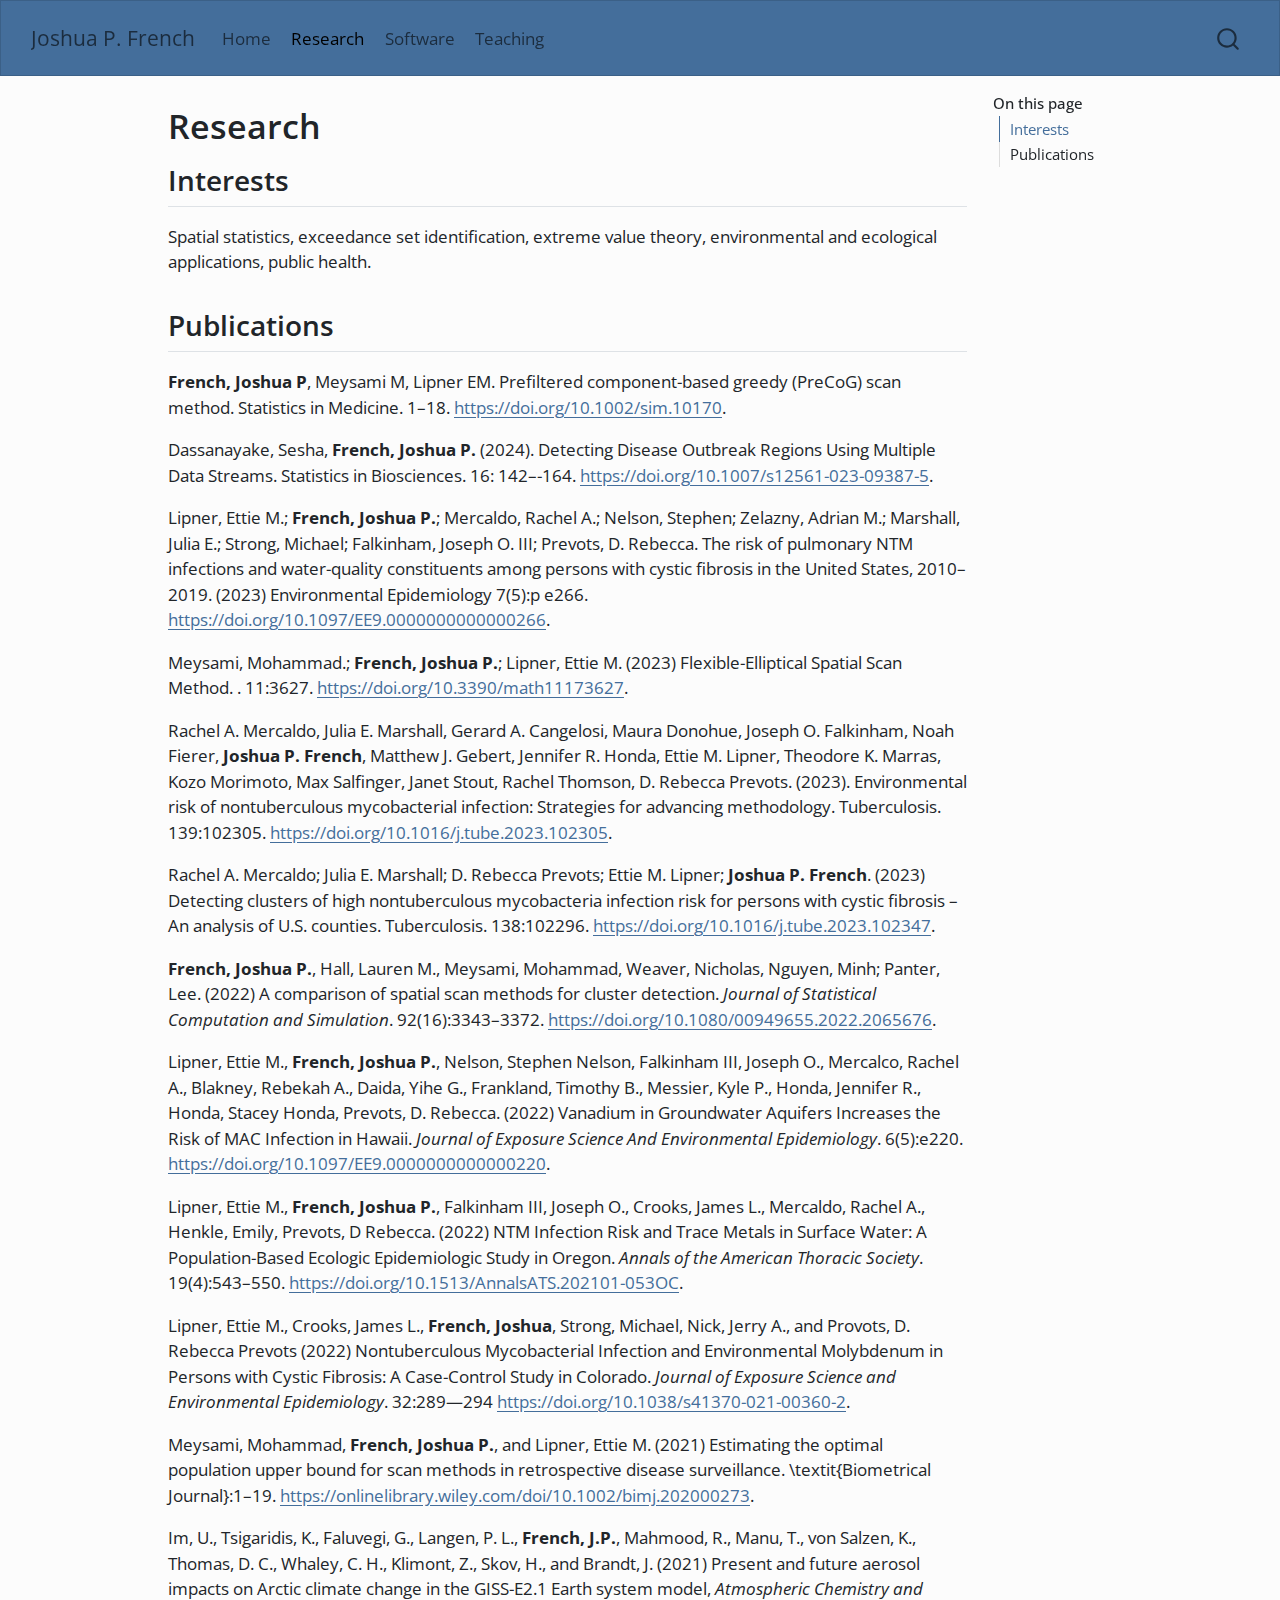
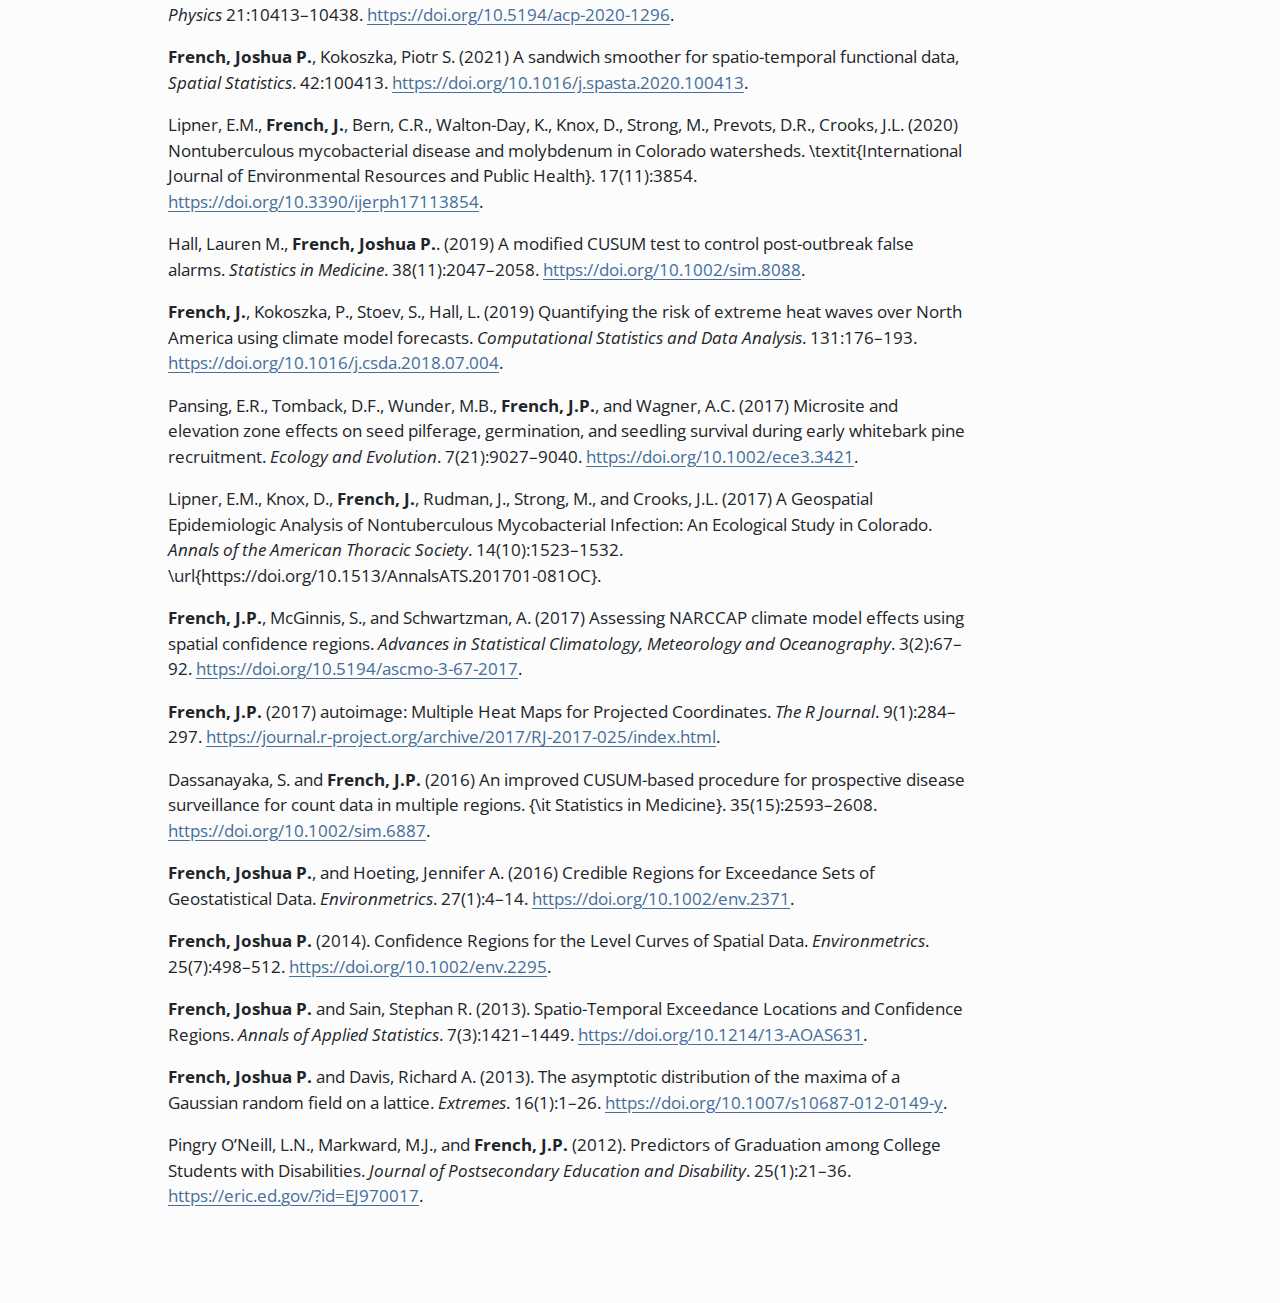
==== commit 4f4407e2: "Update website." ====
--- a/docs/research.html
+++ b/docs/research.html
@@ -2,12 +2,12 @@
 <html xmlns="http://www.w3.org/1999/xhtml" lang="en" xml:lang="en"><head>
 
 <meta charset="utf-8">
-<meta name="generator" content="quarto-1.3.361">
+<meta name="generator" content="quarto-1.5.56">
 
 <meta name="viewport" content="width=device-width, initial-scale=1.0, user-scalable=yes">
 
 
-<title>Joshua P. French - Research</title>
+<title>Research – Joshua P. French</title>
 <style>
 code{white-space: pre-wrap;}
 span.smallcaps{font-variant: small-caps;}
@@ -45,7 +45,13 @@
   "collapse-after": 3,
   "panel-placement": "end",
   "type": "overlay",
-  "limit": 20,
+  "limit": 50,
+  "keyboard-shortcut": [
+    "f",
+    "/",
+    "s"
+  ],
+  "show-item-context": false,
   "language": {
     "search-no-results-text": "No results",
     "search-matching-documents-text": "matching documents",
@@ -54,6 +60,7 @@
     "search-more-match-text": "more match in this document",
     "search-more-matches-text": "more matches in this document",
     "search-clear-button-title": "Clear",
+    "search-text-placeholder": "",
     "search-detached-cancel-button-title": "Cancel",
     "search-submit-button-title": "Submit",
     "search-label": "Search"
@@ -68,39 +75,39 @@
 
 <div id="quarto-search-results"></div>
   <header id="quarto-header" class="headroom fixed-top">
-    <nav class="navbar navbar-expand-lg navbar-dark ">
+    <nav class="navbar navbar-expand-lg " data-bs-theme="dark">
       <div class="navbar-container container-fluid">
-      <div class="navbar-brand-container">
+      <div class="navbar-brand-container mx-auto">
     <a class="navbar-brand" href="./index.html">
     <span class="navbar-title">Joshua P. French</span>
     </a>
   </div>
             <div id="quarto-search" class="" title="Search"></div>
-          <button class="navbar-toggler" type="button" data-bs-toggle="collapse" data-bs-target="#navbarCollapse" aria-controls="navbarCollapse" aria-expanded="false" aria-label="Toggle navigation" onclick="if (window.quartoToggleHeadroom) { window.quartoToggleHeadroom(); }">
+          <button class="navbar-toggler" type="button" data-bs-toggle="collapse" data-bs-target="#navbarCollapse" aria-controls="navbarCollapse" role="menu" aria-expanded="false" aria-label="Toggle navigation" onclick="if (window.quartoToggleHeadroom) { window.quartoToggleHeadroom(); }">
   <span class="navbar-toggler-icon"></span>
 </button>
           <div class="collapse navbar-collapse" id="navbarCollapse">
             <ul class="navbar-nav navbar-nav-scroll me-auto">
   <li class="nav-item">
-    <a class="nav-link" href="./index.html" rel="" target="">
- <span class="menu-text">Home</span></a>
+    <a class="nav-link" href="./index.html"> 
+<span class="menu-text">Home</span></a>
   </li>  
   <li class="nav-item">
-    <a class="nav-link active" href="./research.html" rel="" target="" aria-current="page">
- <span class="menu-text">Research</span></a>
+    <a class="nav-link active" href="./research.html" aria-current="page"> 
+<span class="menu-text">Research</span></a>
   </li>  
   <li class="nav-item">
-    <a class="nav-link" href="./software.html" rel="" target="">
- <span class="menu-text">Software</span></a>
+    <a class="nav-link" href="./software.html"> 
+<span class="menu-text">Software</span></a>
   </li>  
   <li class="nav-item">
-    <a class="nav-link" href="./teaching.html" rel="" target="">
- <span class="menu-text">Teaching</span></a>
+    <a class="nav-link" href="./teaching.html"> 
+<span class="menu-text">Teaching</span></a>
   </li>  
 </ul>
-            <div class="quarto-navbar-tools ms-auto">
+          </div> <!-- /navcollapse -->
+            <div class="quarto-navbar-tools">
 </div>
-          </div> <!-- /navcollapse -->
       </div> <!-- /container-fluid -->
     </nav>
 </header>
@@ -136,19 +143,22 @@
   </div>
   
 
+
 </header>
+
 
 <section id="interests" class="level2">
 <h2 class="anchored" data-anchor-id="interests">Interests</h2>
-<p>Spatial statistics, exceedance set indentification, extreme value theory, environmental and ecological applications, public health.</p>
+<p>Spatial statistics, exceedance set identification, extreme value theory, environmental and ecological applications, public health.</p>
 </section>
 <section id="publications" class="level2">
 <h2 class="anchored" data-anchor-id="publications">Publications</h2>
-<p>Dassanayake, Sesha; <strong>French, Joshua P.</strong> Detecting Disease Outbreak Regions Using Multiple Data Streams. Statistics in Biosciences (2023). <a href="https://doi.org/10.1007/s12561-023-09387-5">https://doi.org/10.1007/s12561-023-09387-5</a>.</p>
-<p>Lipner, Ettie M.; <strong>French, Joshua P.</strong>; Mercaldo, Rachel A.; Nelson, Stephen; Zelazny, Adrian M.; Marshall, Julia E.; Strong, Michael; Falkinham, Joseph O. III; Prevots, D. Rebecca. The risk of pulmonary NTM infections and water-quality constituents among persons with cystic fibrosis in the United States, 2010–2019. Environmental Epidemiology 7(5):p e266, October 2023. <a href="https://doi.org/10.1097/EE9.0000000000000266">https://doi.org/10.1097/EE9.0000000000000266</a>.</p>
+<p><strong>French, Joshua P</strong>, Meysami M, Lipner EM. Prefiltered component-based greedy (PreCoG) scan method. Statistics in Medicine. 1–18. <a href="https://doi.org/10.1002/sim.10170">https://doi.org/10.1002/sim.10170</a>.</p>
+<p>Dassanayake, Sesha, <strong>French, Joshua P.</strong> (2024). Detecting Disease Outbreak Regions Using Multiple Data Streams. Statistics in Biosciences. 16: 142–-164. <a href="https://doi.org/10.1007/s12561-023-09387-5">https://doi.org/10.1007/s12561-023-09387-5</a>.</p>
+<p>Lipner, Ettie M.; <strong>French, Joshua P.</strong>; Mercaldo, Rachel A.; Nelson, Stephen; Zelazny, Adrian M.; Marshall, Julia E.; Strong, Michael; Falkinham, Joseph O. III; Prevots, D. Rebecca. The risk of pulmonary NTM infections and water-quality constituents among persons with cystic fibrosis in the United States, 2010–2019. (2023) Environmental Epidemiology 7(5):p e266. <a href="https://doi.org/10.1097/EE9.0000000000000266">https://doi.org/10.1097/EE9.0000000000000266</a>.</p>
 <p>Meysami, Mohammad.; <strong>French, Joshua P.</strong>; Lipner, Ettie M. (2023) Flexible-Elliptical Spatial Scan Method. . 11:3627. <a href="https://doi.org/10.3390/math11173627">https://doi.org/10.3390/math11173627</a>.</p>
-<p>Rachel A. Mercaldo, Julia E. Marshall, Gerard A. Cangelosi, Maura Donohue, Joseph O. Falkinham, Noah Fierer, <strong>Joshua P. French</strong>, Matthew J. Gebert, Jennifer R. Honda, Ettie M. Lipner, Theodore K. Marras, Kozo Morimoto, Max Salfinger, Janet Stout, Rachel Thomson, D. Rebecca Prevots. (2023). Environmental risk of nontuberculous mycobacterial infection: Strategies for advancing methodology. Tuberculosis. 139:102305. <a href="https://doi.org/10.%201016/j.tube.2023.102305">https://doi.org/10. 1016/j.tube.2023.102305</a>.</p>
-<p>Rachel A. Mercaldo; Julia E. Marshall; D. Rebecca Prevots; Ettie M. Lipner; <strong>Joshua P. French</strong>. (2023) Detecting clusters of high nontuberculous mycobacteria infection risk for persons with cystic fibrosis – An analysis of U.S. counties. Tuberculosis. 138:102296. <a href="https:%20//doi.org/10.1016/j.tube.2022.102296">https: //doi.org/10.1016/j.tube.2022.102296</a>.</p>
+<p>Rachel A. Mercaldo, Julia E. Marshall, Gerard A. Cangelosi, Maura Donohue, Joseph O. Falkinham, Noah Fierer, <strong>Joshua P. French</strong>, Matthew J. Gebert, Jennifer R. Honda, Ettie M. Lipner, Theodore K. Marras, Kozo Morimoto, Max Salfinger, Janet Stout, Rachel Thomson, D. Rebecca Prevots. (2023). Environmental risk of nontuberculous mycobacterial infection: Strategies for advancing methodology. Tuberculosis. 139:102305. <a href="https://doi.org/10.1016/j.tube.2023.102305">https://doi.org/10.1016/j.tube.2023.102305</a>.</p>
+<p>Rachel A. Mercaldo; Julia E. Marshall; D. Rebecca Prevots; Ettie M. Lipner; <strong>Joshua P. French</strong>. (2023) Detecting clusters of high nontuberculous mycobacteria infection risk for persons with cystic fibrosis – An analysis of U.S. counties. Tuberculosis. 138:102296. <a href="https://doi.org/10.1016/j.tube.2023.102347">https://doi.org/10.1016/j.tube.2023.102347</a>.</p>
 <p><strong>French, Joshua P.</strong>, Hall, Lauren M., Meysami, Mohammad, Weaver, Nicholas, Nguyen, Minh; Panter, Lee. (2022) A comparison of spatial scan methods for cluster detection. <em>Journal of Statistical Computation and Simulation</em>. 92(16):3343–3372. <a href="https://doi.org/10.1080/00949655.2022.2065676">https://doi.org/10.1080/00949655.2022.2065676</a>.</p>
 <p>Lipner, Ettie M., <strong>French, Joshua P.</strong>, Nelson, Stephen Nelson, Falkinham III, Joseph O., Mercalco, Rachel A., Blakney, Rebekah A., Daida, Yihe G., Frankland, Timothy B., Messier, Kyle P., Honda, Jennifer R., Honda, Stacey Honda, Prevots, D. Rebecca. (2022) Vanadium in Groundwater Aquifers Increases the Risk of MAC Infection in Hawaii. <em>Journal of Exposure Science And Environmental Epidemiology</em>. 6(5):e220. <a href="https://doi.org/10.1097/EE9.0000000000000220">https://doi.org/10.1097/EE9.0000000000000220</a>.</p>
 <p>Lipner, Ettie M., <strong>French, Joshua P.</strong>, Falkinham III, Joseph O., Crooks, James L., Mercaldo, Rachel A., Henkle, Emily, Prevots, D Rebecca. (2022) NTM Infection Risk and Trace Metals in Surface Water: A Population-Based Ecologic Epidemiologic Study in Oregon. <em>Annals of the American Thoracic Society</em>. 19(4):543–550. <a href="https://doi.org/10.1513/AnnalsATS.202101-053OC">https://doi.org/10.1513/AnnalsATS.202101-053OC</a>.</p>
@@ -209,18 +219,7 @@
     }
     return false;
   }
-  const clipboard = new window.ClipboardJS('.code-copy-button', {
-    text: function(trigger) {
-      const codeEl = trigger.previousElementSibling.cloneNode(true);
-      for (const childEl of codeEl.children) {
-        if (isCodeAnnotation(childEl)) {
-          childEl.remove();
-        }
-      }
-      return codeEl.innerText;
-    }
-  });
-  clipboard.on('success', function(e) {
+  const onCopySuccess = function(e) {
     // button target
     const button = e.trigger;
     // don't keep focus
@@ -252,11 +251,50 @@
     }, 1000);
     // clear code selection
     e.clearSelection();
+  }
+  const getTextToCopy = function(trigger) {
+      const codeEl = trigger.previousElementSibling.cloneNode(true);
+      for (const childEl of codeEl.children) {
+        if (isCodeAnnotation(childEl)) {
+          childEl.remove();
+        }
+      }
+      return codeEl.innerText;
+  }
+  const clipboard = new window.ClipboardJS('.code-copy-button:not([data-in-quarto-modal])', {
+    text: getTextToCopy
   });
-  function tippyHover(el, contentFn) {
+  clipboard.on('success', onCopySuccess);
+  if (window.document.getElementById('quarto-embedded-source-code-modal')) {
+    // For code content inside modals, clipBoardJS needs to be initialized with a container option
+    // TODO: Check when it could be a function (https://github.com/zenorocha/clipboard.js/issues/860)
+    const clipboardModal = new window.ClipboardJS('.code-copy-button[data-in-quarto-modal]', {
+      text: getTextToCopy,
+      container: window.document.getElementById('quarto-embedded-source-code-modal')
+    });
+    clipboardModal.on('success', onCopySuccess);
+  }
+    var localhostRegex = new RegExp(/^(?:http|https):\/\/localhost\:?[0-9]*\//);
+    var mailtoRegex = new RegExp(/^mailto:/);
+      var filterRegex = new RegExp('/' + window.location.host + '/');
+    var isInternal = (href) => {
+        return filterRegex.test(href) || localhostRegex.test(href) || mailtoRegex.test(href);
+    }
+    // Inspect non-navigation links and adorn them if external
+ 	var links = window.document.querySelectorAll('a[href]:not(.nav-link):not(.navbar-brand):not(.toc-action):not(.sidebar-link):not(.sidebar-item-toggle):not(.pagination-link):not(.no-external):not([aria-hidden]):not(.dropdown-item):not(.quarto-navigation-tool):not(.about-link)');
+    for (var i=0; i<links.length; i++) {
+      const link = links[i];
+      if (!isInternal(link.href)) {
+        // undo the damage that might have been done by quarto-nav.js in the case of
+        // links that we want to consider external
+        if (link.dataset.originalHref !== undefined) {
+          link.href = link.dataset.originalHref;
+        }
+      }
+    }
+  function tippyHover(el, contentFn, onTriggerFn, onUntriggerFn) {
     const config = {
       allowHTML: true,
-      content: contentFn,
       maxWidth: 500,
       delay: 100,
       arrow: false,
@@ -266,8 +304,17 @@
       interactive: true,
       interactiveBorder: 10,
       theme: 'quarto',
-      placement: 'bottom-start'
+      placement: 'bottom-start',
     };
+    if (contentFn) {
+      config.content = contentFn;
+    }
+    if (onTriggerFn) {
+      config.onTrigger = onTriggerFn;
+    }
+    if (onUntriggerFn) {
+      config.onUntrigger = onUntriggerFn;
+    }
     window.tippy(el, config); 
   }
   const noterefs = window.document.querySelectorAll('a[role="doc-noteref"]');
@@ -279,7 +326,130 @@
       try { href = new URL(href).hash; } catch {}
       const id = href.replace(/^#\/?/, "");
       const note = window.document.getElementById(id);
-      return note.innerHTML;
+      if (note) {
+        return note.innerHTML;
+      } else {
+        return "";
+      }
+    });
+  }
+  const xrefs = window.document.querySelectorAll('a.quarto-xref');
+  const processXRef = (id, note) => {
+    // Strip column container classes
+    const stripColumnClz = (el) => {
+      el.classList.remove("page-full", "page-columns");
+      if (el.children) {
+        for (const child of el.children) {
+          stripColumnClz(child);
+        }
+      }
+    }
+    stripColumnClz(note)
+    if (id === null || id.startsWith('sec-')) {
+      // Special case sections, only their first couple elements
+      const container = document.createElement("div");
+      if (note.children && note.children.length > 2) {
+        container.appendChild(note.children[0].cloneNode(true));
+        for (let i = 1; i < note.children.length; i++) {
+          const child = note.children[i];
+          if (child.tagName === "P" && child.innerText === "") {
+            continue;
+          } else {
+            container.appendChild(child.cloneNode(true));
+            break;
+          }
+        }
+        if (window.Quarto?.typesetMath) {
+          window.Quarto.typesetMath(container);
+        }
+        return container.innerHTML
+      } else {
+        if (window.Quarto?.typesetMath) {
+          window.Quarto.typesetMath(note);
+        }
+        return note.innerHTML;
+      }
+    } else {
+      // Remove any anchor links if they are present
+      const anchorLink = note.querySelector('a.anchorjs-link');
+      if (anchorLink) {
+        anchorLink.remove();
+      }
+      if (window.Quarto?.typesetMath) {
+        window.Quarto.typesetMath(note);
+      }
+      // TODO in 1.5, we should make sure this works without a callout special case
+      if (note.classList.contains("callout")) {
+        return note.outerHTML;
+      } else {
+        return note.innerHTML;
+      }
+    }
+  }
+  for (var i=0; i<xrefs.length; i++) {
+    const xref = xrefs[i];
+    tippyHover(xref, undefined, function(instance) {
+      instance.disable();
+      let url = xref.getAttribute('href');
+      let hash = undefined; 
+      if (url.startsWith('#')) {
+        hash = url;
+      } else {
+        try { hash = new URL(url).hash; } catch {}
+      }
+      if (hash) {
+        const id = hash.replace(/^#\/?/, "");
+        const note = window.document.getElementById(id);
+        if (note !== null) {
+          try {
+            const html = processXRef(id, note.cloneNode(true));
+            instance.setContent(html);
+          } finally {
+            instance.enable();
+            instance.show();
+          }
+        } else {
+          // See if we can fetch this
+          fetch(url.split('#')[0])
+          .then(res => res.text())
+          .then(html => {
+            const parser = new DOMParser();
+            const htmlDoc = parser.parseFromString(html, "text/html");
+            const note = htmlDoc.getElementById(id);
+            if (note !== null) {
+              const html = processXRef(id, note);
+              instance.setContent(html);
+            } 
+          }).finally(() => {
+            instance.enable();
+            instance.show();
+          });
+        }
+      } else {
+        // See if we can fetch a full url (with no hash to target)
+        // This is a special case and we should probably do some content thinning / targeting
+        fetch(url)
+        .then(res => res.text())
+        .then(html => {
+          const parser = new DOMParser();
+          const htmlDoc = parser.parseFromString(html, "text/html");
+          const note = htmlDoc.querySelector('main.content');
+          if (note !== null) {
+            // This should only happen for chapter cross references
+            // (since there is no id in the URL)
+            // remove the first header
+            if (note.children.length > 0 && note.children[0].tagName === "HEADER") {
+              note.children[0].remove();
+            }
+            const html = processXRef(null, note);
+            instance.setContent(html);
+          } 
+        }).finally(() => {
+          instance.enable();
+          instance.show();
+        });
+      }
+    }, function(instance) {
     });
   }
       let selectedAnnoteEl;
@@ -323,6 +493,7 @@
             }
             div.style.top = top - 2 + "px";
             div.style.height = height + 4 + "px";
+            div.style.left = 0;
             let gutterDiv = window.document.getElementById("code-annotation-line-highlight-gutter");
             if (gutterDiv === null) {
               gutterDiv = window.document.createElement("div");
@@ -348,6 +519,32 @@
         });
         selectedAnnoteEl = undefined;
       };
+        // Handle positioning of the toggle
+    window.addEventListener(
+      "resize",
+      throttle(() => {
+        elRect = undefined;
+        if (selectedAnnoteEl) {
+          selectCodeLines(selectedAnnoteEl);
+        }
+      }, 10)
+    );
+    function throttle(fn, ms) {
+    let throttle = false;
+    let timer;
+      return (...args) => {
+        if(!throttle) { // first call gets through
+            fn.apply(this, args);
+            throttle = true;
+        } else { // all the others get throttled
+            if(timer) clearTimeout(timer); // cancel #2
+            timer = setTimeout(() => {
+              fn.apply(this, args);
+              timer = throttle = false;
+            }, ms);
+        }
+      };
+    }
       // Attach click handler to the DT
       const annoteDls = window.document.querySelectorAll('dt[data-target-cell]');
       for (const annoteDlNode of annoteDls) {
@@ -411,4 +608,5 @@
 
 
 
+
 </body></html>--- a/docs/site_libs/quarto-html/quarto-syntax-highlighting.css
+++ b/docs/site_libs/quarto-html/quarto-syntax-highlighting.css
@@ -85,6 +85,7 @@
 
 code span.cf {
   color: #003B4F;
+  font-weight: bold;
   font-style: inherit;
 }
 
@@ -193,6 +194,7 @@
 
 code span.kw {
   color: #003B4F;
+  font-weight: bold;
   font-style: inherit;
 }
 
